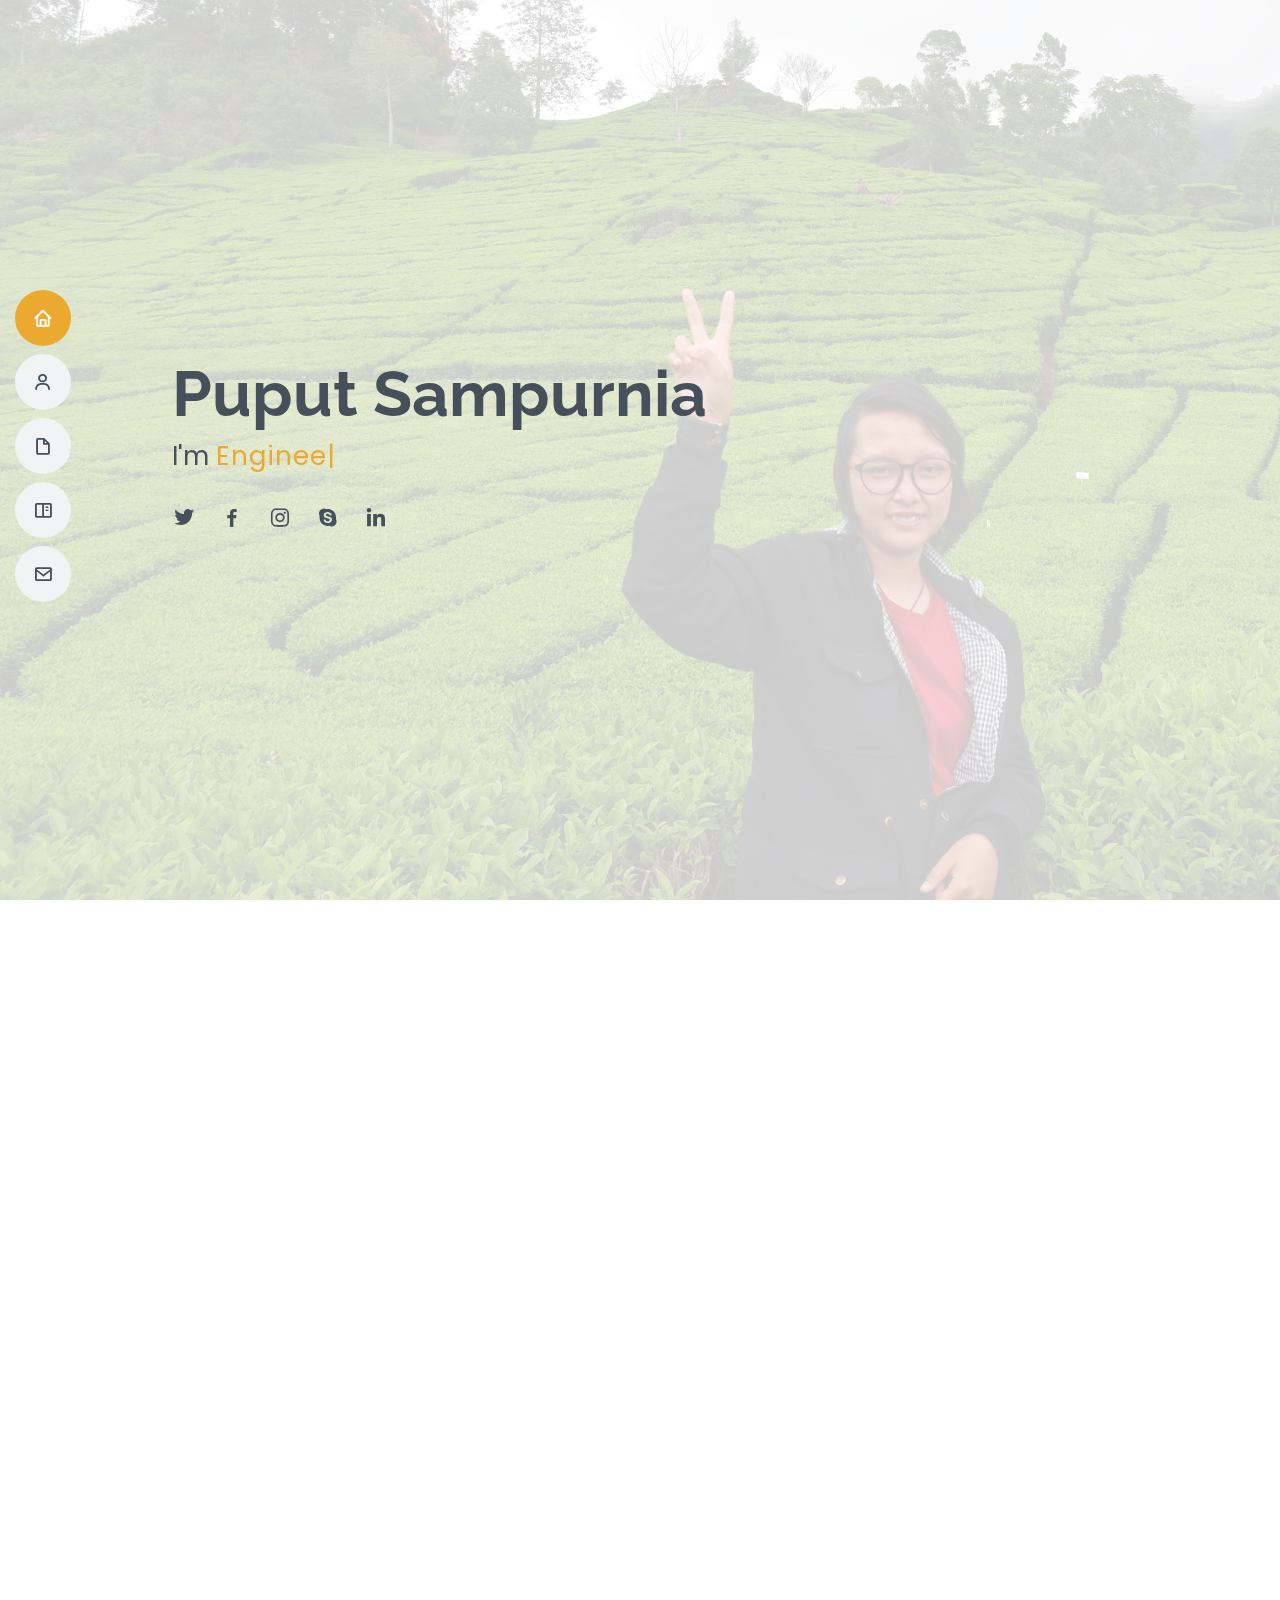
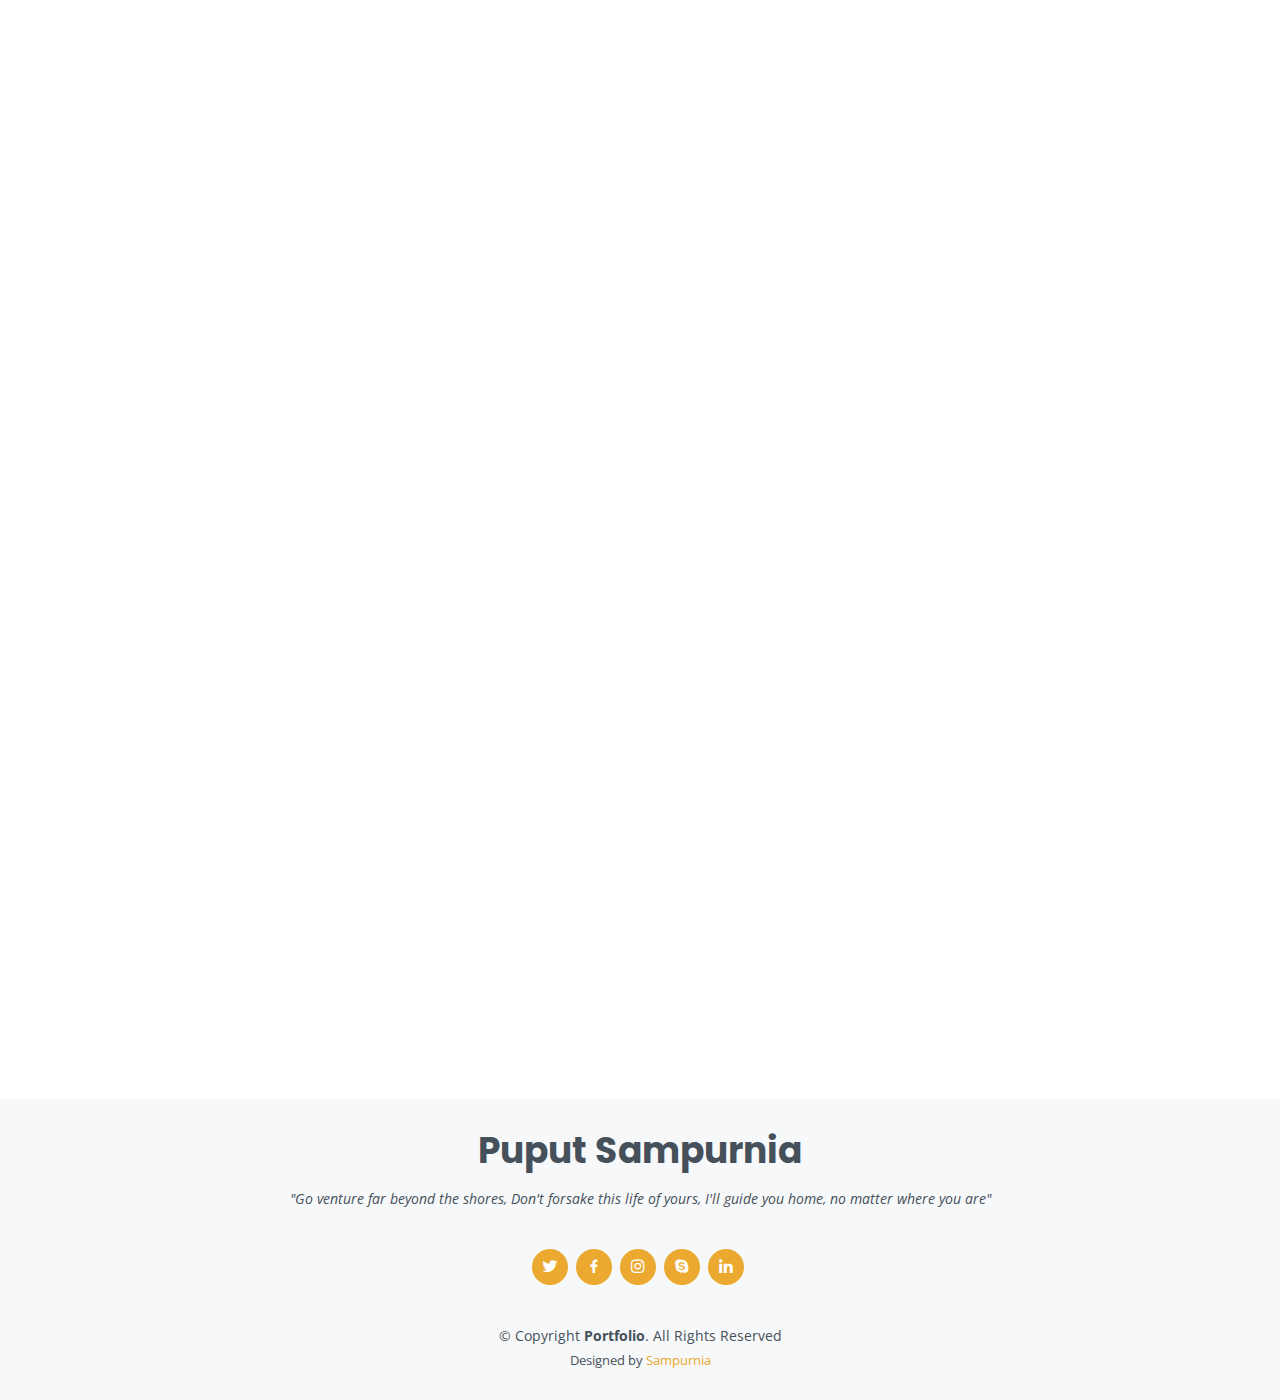
==== index.html @ 20fc3ebf "Update index.html" ====
<!DOCTYPE html>
<html lang="en">

<head>
  <meta charset="utf-8">
  <meta content="width=device-width, initial-scale=1.0" name="viewport">

  <title>MyResume Bootstrap Template - Index</title>
  <meta content="" name="description">
  <meta content="" name="keywords">

  <!-- Favicons -->
  <link href="assets/img/favicon.png" rel="icon">
  <link href="assets/img/apple-touch-icon.png" rel="apple-touch-icon">

  <!-- Google Fonts -->
  <link href="https://fonts.googleapis.com/css?family=Open+Sans:300,300i,400,400i,600,600i,700,700i|Raleway:300,300i,400,400i,500,500i,600,600i,700,700i|Poppins:300,300i,400,400i,500,500i,600,600i,700,700i" rel="stylesheet">

  <!-- Vendor CSS Files -->
  <link href="assets/vendor/aos/aos.css" rel="stylesheet">
  <link href="assets/vendor/bootstrap/css/bootstrap.min.css" rel="stylesheet">
  <link href="assets/vendor/bootstrap-icons/bootstrap-icons.css" rel="stylesheet">
  <link href="assets/vendor/boxicons/css/boxicons.min.css" rel="stylesheet">
  <link href="assets/vendor/glightbox/css/glightbox.min.css" rel="stylesheet">
  <link href="assets/vendor/swiper/swiper-bundle.min.css" rel="stylesheet">

  <!-- Template Main CSS File -->
  <link href="assets/css/style.css" rel="stylesheet">

  <!-- =======================================================
  * Template Name: MyResume - v4.3.0
  * Template URL: https://bootstrapmade.com/free-html-bootstrap-template-my-resume/
  * Author: BootstrapMade.com
  * License: https://bootstrapmade.com/license/
  ======================================================== -->
</head>

<body>

  <!-- ======= Mobile nav toggle button ======= -->
  <!-- <button type="button" class="mobile-nav-toggle d-xl-none"><i class="bi bi-list mobile-nav-toggle"></i></button> -->
  <i class="bi bi-list mobile-nav-toggle d-xl-none"></i>
  <!-- ======= Header ======= -->
  <header id="header" class="d-flex flex-column justify-content-center">

    <nav id="navbar" class="navbar nav-menu">
      <ul>
        <li><a href="#hero" class="nav-link scrollto active"><i class="bx bx-home"></i> <span>Home</span></a></li>
        <li><a href="#about" class="nav-link scrollto"><i class="bx bx-user"></i> <span>About</span></a></li>
        <li><a href="#resume" class="nav-link scrollto"><i class="bx bx-file-blank"></i> <span>Resume</span></a></li>
        <li><a href="#portfolio" class="nav-link scrollto"><i class="bx bx-book-content"></i> <span>Portfolio</span></a></li>
        <li><a href="#contact" class="nav-link scrollto"><i class="bx bx-envelope"></i> <span>Contact</span></a></li>
      </ul>
    </nav><!-- .nav-menu -->

  </header><!-- End Header -->

  <!-- ======= Hero Section ======= -->
  <section id="hero" class="d-flex flex-column justify-content-center">
    <div class="container" data-aos="zoom-in" data-aos-delay="100">
      <h1>Puput Sampurnia</h1>
      <p>I'm <span class="typed" data-typed-items="Engineer, Traveller, Freelancer"></span></p>
      <div class="social-links">
        <a href="#" class="twitter"><i class="bx bxl-twitter"></i></a>
        <a href="#" class="facebook"><i class="bx bxl-facebook"></i></a>
        <a href="#" class="instagram"><i class="bx bxl-instagram"></i></a>
        <a href="#" class="google-plus"><i class="bx bxl-skype"></i></a>
        <a href="#" class="linkedin"><i class="bx bxl-linkedin"></i></a>
      </div>
    </div>
  </section><!-- End Hero -->

  <main id="main">

    <!-- ======= About Section ======= -->
    <section id="about" class="about">
      <div class="container" data-aos="fade-up">

        <div class="section-title">
          <h2>About</h2>
          <p>This is my personal space where I'm trying to express my experience. </p>
        </div>

        <div class="row">
          <div class="col-lg-4">
            <img src="assets/img/profile-img.jpg" class="img-fluid" alt="">
          </div>
          <div class="col-lg-8 pt-4 pt-lg-0 content">
            <h3>Profile</h3>
            <p class="fst-italic">
              I have a curiosity about everything, that's why I have a passion for exploring new places.
              For me, traveling can help to find new things such as new experiences, new friends, and of course new inspiration.
            </p>
            <div class="row">
              <div class="col-lg-6">
                <ul>
                  <li><i class="bi bi-chevron-right"></i> <strong>Birthday:</strong> <span>12 April 1998</span></li>
                  <li><i class="bi bi-chevron-right"></i> <strong>Website:</strong> <span>www.sampurnia.github.io</span></li>
                  <li><i class="bi bi-chevron-right"></i> <strong>Phone:</strong> <span>(+62)823 3139 6810</span></li>
                  <li><i class="bi bi-chevron-right"></i> <strong>City:</strong> <span>Kediri, East Java</span></li>
                </ul>
              </div>
              <div class="col-lg-6">
                <ul>
                  <li><i class="bi bi-chevron-right"></i> <strong>Age:</strong> <span>23</span></li>
                  <li><i class="bi bi-chevron-right"></i> <strong>Degree:</strong> <span>Bachelor</span></li>
                  <li><i class="bi bi-chevron-right"></i> <strong>PhEmailone:</strong> <span>sampurnia@gmail.com</span></li>
                  <li><i class="bi bi-chevron-right"></i> <strong>Freelance:</strong> <span>Available</span></li>
                </ul>
              </div>
            </div>
            <p>
              Once man said "One day you'll leave this world behind, so live a life you will remember".
            </p>
          </div>
        </div>

      </div>
    </section><!-- End About Section -->

    <!-- ======= Facts Section ======= -->
    <section id="facts" class="facts">
      <div class="container" data-aos="fade-up">

        <div class="section-title">
          <h2>Experience</h2>
          <p>This is my experience when i was studying in campus and also working on several projects.</p>
        </div>

        <div class="row">

          <div class="col-lg-3 col-md-6">
            <div class="count-box">
              <i class="bi bi-emoji-smile"></i>
              <span data-purecounter-start="0" data-purecounter-end="3" data-purecounter-duration="1" class="purecounter"></span>
              <p>Volunteer Experience</p>
            </div>
          </div>

          <div class="col-lg-3 col-md-6 mt-5 mt-md-0">
            <div class="count-box">
              <i class="bi bi-journal-richtext"></i>
              <span data-purecounter-start="0" data-purecounter-end="15" data-purecounter-duration="1" class="purecounter"></span>
              <p>Projects</p>
            </div>
          </div>

          <div class="col-lg-3 col-md-6 mt-5 mt-lg-0">
            <div class="count-box">
              <i class="bi bi-headset"></i>
              <span data-purecounter-start="0" data-purecounter-end="12" data-purecounter-duration="1" class="purecounter"></span>
              <p>Committee</p>
            </div>
          </div>

          <div class="col-lg-3 col-md-6 mt-5 mt-lg-0">
            <div class="count-box">
              <i class="bi bi-award"></i>
              <span data-purecounter-start="0" data-purecounter-end="5" data-purecounter-duration="1" class="purecounter"></span>
              <p>Licenses & Certifications</p>
            </div>
          </div>

        </div>

      </div>
    </section><!-- End Facts Section -->

    <!-- ======= Skills Section ======= -->
    <section id="skills" class="skills section-bg">
      <div class="container" data-aos="fade-up">

        <div class="section-title">
          <h2>Skills</h2>
          <p>From my experience in education campus and many project already done to do, I can write my skill and expertise like in below.</p>
        </div>

        <div class="row skills-content">

          <div class="col-lg-6">

            <div class="progress">
              <span class="skill">ELECTRICAL WIRING <i class="val">70%</i></span>
              <div class="progress-bar-wrap">
                <div class="progress-bar" role="progressbar" aria-valuenow="70" aria-valuemin="0" aria-valuemax="100"></div>
              </div>
            </div>

            <div class="progress">
              <span class="skill">C++ PROGRAMMING <i class="val">60%</i></span>
              <div class="progress-bar-wrap">
                <div class="progress-bar" role="progressbar" aria-valuenow="60" aria-valuemin="0" aria-valuemax="100"></div>
              </div>
            </div>

            <div class="progress">
              <span class="skill">COMMISSIONING<i class="val">75%</i></span>
              <div class="progress-bar-wrap">
                <div class="progress-bar" role="progressbar" aria-valuenow="75" aria-valuemin="0" aria-valuemax="100"></div>
              </div>
            </div>
            
            <div class="progress">
              <span class="skill">EMBEDDED SYSTEM<i class="val">60%</i></span>
              <div class="progress-bar-wrap">
                <div class="progress-bar" role="progressbar" aria-valuenow="60" aria-valuemin="0" aria-valuemax="100"></div>
              </div>
            </div>

          </div>

          <div class="col-lg-6">

            <div class="progress">
              <span class="skill">MS. OFFICE <i class="val">80%</i></span>
              <div class="progress-bar-wrap">
                <div class="progress-bar" role="progressbar" aria-valuenow="80" aria-valuemin="0" aria-valuemax="100"></div>
              </div>
            </div>

            <div class="progress">
              <span class="skill">CorelDRAW/Adobe XD<i class="val">70%</i></span>
              <div class="progress-bar-wrap">
                <div class="progress-bar" role="progressbar" aria-valuenow="70" aria-valuemin="0" aria-valuemax="100"></div>
              </div>
            </div>

            <div class="progress">
              <span class="skill">LIGHTROOM/PREMIERE PRO<i class="val">55%</i></span>
              <div class="progress-bar-wrap">
                <div class="progress-bar" role="progressbar" aria-valuenow="55" aria-valuemin="0" aria-valuemax="100"></div>
              </div>
            </div>

          </div>

        </div>

      </div>
    </section><!-- End Skills Section -->

    <!-- ======= Resume Section ======= -->
    <section id="resume" class="resume">
      <div class="container" data-aos="fade-up">

        <div class="section-title">
          <h2>Resume</h2>
          <p>I try to live alive that i'll remmember for everyday.</p>
        </div>

        <div class="row">
          <div class="col-lg-6">
            <h3 class="resume-title">Sumary</h3>
            <div class="resume-item pb-0">
              <h4>Puput Sampurnia</h4>
              <p><em>Innovative and deadline-driven with 3+ years of experience on Electrical Engineering.</em></p>
              <ul>
                <li>Sekeloa, Coblong, Bandung, West Java</li>
                <li>(+62)823 3139 6810</li>
                <li>sampurnia@gmail.com</li>
              </ul>
            </div>

            <h3 class="resume-title">Education</h3>
            <div class="resume-item">
              <h4>Bachelor of Applied Automation Electrical Engineering</h4>
              <h5>2017 - 2021</h5>
              <p><em>Institut Teknologi Sepuluh Nopember, Surabaya</em></p>
              <p>Sepuluh Nopember Institute of Technology (ITS) is a leading university in the field of science and technology in Indonesia</p>
              <p>GPA : 3.49</p>
            </div>
          </div>
          <div class="col-lg-6">
            <h3 class="resume-title">Experience</h3>
            <div class="resume-item">
              <h4>Research Engineer(Internship)</h4>
              <h5>July, 2020 - Present</h5>
              <p><em>Coblong, Bandung, West Java </em></p>
              <ul>
                <li>Assembly Part & Quality Control in Electrical Production Line of Ventilator PM-01</li>
                <li>Research & Developer Test Bench of Contrarotating Vertical Axis Wind Turbiness</li>
                <li>Reviewer of Developing Sterilisator PM-01</li>
                <li>Reviewer of Developing Gas Flow Analyzer</li>
                <li>Electrical Wiring in Developing Biomass Power Plant (PLTBm)</li>
              </ul>
            </div>
            <div class="resume-item">
              <h4>Research Engineer(Internship)</h4>
              <h5>March, 2020 - July, 2020</h5>
              <p><em>Jatinangor, Sumedang, West Java</em></p>
              <p>Android Developer : Full Stack Engineer using Android Studio as Tools & Firebase as DBMS</p>
            </div>
            <div class="resume-item">
              <h4>Commissioning Engineer</h4>
              <h5>Oct, 2019 - Feb, 2020</h5>
              <p><em>Jayapura, Papua, Indonesia</em></p>
              <p>Test I've been done in this Project is describe in below</p>
              <ul>
                <li>Trafo : CT Bushing, Function Test, Primary Injection, Relay and Stability</li>
                <li>MV Panel : Busbar, Busduct, Cable Power, Circuit Breaker, Digital Meter, Earthing Switch, Zero Current Tranformers</li>
                <li>LV Panel : Busbar, Busduct, Circuit Breaker, CT</li>
                <li>Unit Auxiliary Tranformers : CT UAT, Individual Test</li>
                <li>Neutral Grounding Transformer : High Voltage Test, Cable Capasitor, CT, VT</li>
                <li>Document Control: Preparing documents such as Certificates FAT (Factory Assesment Test),
                  attachments to test results, attachments to Visual Inspection,
                  Single Line Diagram, Drawing etc.</li>
              </ul>
            </div>
            <div class="resume-item">
              <h4>Commissioning Engineer</h4>
              <h5>July, 2019 - Oct, 2019</h5>
              <p><em>Bau Bau, Sulawesi Tenggara, Indonesia</em></p>
              <ul>
                <li>Meger(Mega Ohm Meter) Test : Motor in Water Pond, Motor in Fire Fighting System</li>
                <li>Visual Inspection : Engine Hall, Workshop and Warehouse, Administration Building, Compressor, Waste Water Treatment Plant</li>
                <li>Document Control: Preparing documents such as Certificates FAT (Factory Assesment Test),
                  attachments to test results, attachments to Visual Inspection,
                  Single Line Diagram, Drawing etc.</li>
              </ul>
            </div>
          </div>
        </div>

      </div>
    </section><!-- End Resume Section -->

    <!-- ======= Portfolio Section ======= -->
    <section id="portfolio" class="portfolio section-bg">
      <div class="container" data-aos="fade-up">

        <div class="section-title">
          <h2>Portfolio</h2>
          <p>In this section I'll try to desribe my project & my experience in beautiful picture.</p>
        </div>

        <div class="row">
          <div class="col-lg-12 d-flex justify-content-center" data-aos="fade-up" data-aos-delay="100">
            <ul id="portfolio-flters">
              <li data-filter="*" class="filter-active">All</li>
              <li data-filter=".filter-app">App</li>
              <li data-filter=".filter-card">Product</li>
              <li data-filter=".filter-web">Test</li>
            </ul>
          </div>
        </div>

        <div class="row portfolio-container" data-aos="fade-up" data-aos-delay="200">

          <div class="col-lg-4 col-md-6 portfolio-item filter-app">
            <div class="portfolio-wrap">
              <img src="assets/img/portfolio/bms0.png" class="img-fluid" alt="">
              <div class="portfolio-info">
                <h4>Ganilla Apps</h4>
                <p>App</p>
                <div class="portfolio-links">
                  <a href="assets/img/portfolio/bms0.png" data-gallery="portfolioGallery" class="portfolio-lightbox" title="App 1"><i class="bx bx-plus"></i></a>
                  <a href="portfoliobms-details.html" class="portfolio-details-lightbox" data-glightbox="type: external" title="Portfolio Details"><i class="bx bx-link"></i></a>
                </div>
              </div>
            </div>
          </div>

          <div class="col-lg-4 col-md-6 portfolio-item filter-web">
            <div class="portfolio-wrap">
              <img src="assets/img/portfolio/test/mv/mv0.jpg" class="img-fluid" alt="">
              <div class="portfolio-info">
                <h4>Medium Panel</h4>
                <p>Test</p>
                <div class="portfolio-links">
                  <a href="assets/img/portfolio/test/mv/mv0.jpg" data-gallery="portfolioGallery" class="portfolio-lightbox" title="Web 3"><i class="bx bx-plus"></i></a>
                  <a href="portfoliomv-details.html" class="portfolio-details-lightbox" data-glightbox="type: external" title="Portfolio Details"><i class="bx bx-link"></i></a>
                </div>
              </div>
            </div>
          </div>
          
          <div class="col-lg-4 col-md-6 portfolio-item filter-web">
            <div class="portfolio-wrap">
              <img src="assets/img/portfolio/test/trafo/trafo0.jpg" class="img-fluid" alt="">
              <div class="portfolio-info">
                <h4>Trafo 150kV/h4>
                <p>Test</p>
                <div class="portfolio-links">
                  <a href="assets/img/portfolio/test/trafo/trafo0.jpg" data-gallery="portfolioGallery" class="portfolio-lightbox" title="Web 3"><i class="bx bx-plus"></i></a>
                  <a href="portfoliotrafo-details.html" class="portfolio-details-lightbox" data-glightbox="type: external" title="Portfolio Details"><i class="bx bx-link"></i></a>
                </div>
              </div>
            </div>
          </div>

          <div class="col-lg-4 col-md-6 portfolio-item filter-app">
            <div class="portfolio-wrap">
              <img src="assets/img/portfolio/sff3.png" class="img-fluid" alt="">
              <div class="portfolio-info">
                <h4>Smart Feeder Fish</h4>
                <p>App</p>
                <div class="portfolio-links">
                  <a href="assets/img/portfolio/sff3.png" data-gallery="portfolioGallery" class="portfolio-lightbox" title="App 2"><i class="bx bx-plus"></i></a>
                  <a href="portfoliosff-details.html" class="portfolio-details-lightbox" data-glightbox="type: external" title="Portfolio Details"><i class="bx bx-link"></i></a>
                </div>
              </div>
            </div>
          </div>

          <div class="col-lg-4 col-md-6 portfolio-item filter-card">
            <div class="portfolio-wrap">
              <img src="assets/img/portfolio/ventilator0.PNG" class="img-fluid" alt="">
              <div class="portfolio-info">
                <h4>Ventilator</h4>
                <p>Product</p>
                <div class="portfolio-links">
                  <a href="assets/img/portfolio/ventilator0.PNG" data-gallery="portfolioGallery" class="portfolio-lightbox" title="Card 2"><i class="bx bx-plus"></i></a>
                  <a href="portfolio1-details.html" class="portfolio-details-lightbox" data-glightbox="type: external" title="Portfolio Details"><i class="bx bx-link"></i></a>
                </div>
              </div>
            </div>
          </div>

          <div class="col-lg-4 col-md-6 portfolio-item filter-web">
            <div class="portfolio-wrap">
              <img src="assets/img/portfolio/test/lv/lv0.jpg" class="img-fluid" alt="">
              <div class="portfolio-info">
                <h4>Low Voltage Panel Test</h4>
                <p>Test</p>
                <div class="portfolio-links">
                  <a href="assets/img/portfolio/test/lv/lv0.jpg" data-gallery="portfolioGallery" class="portfolio-lightbox" title="Web 2"><i class="bx bx-plus"></i></a>
                  <a href="portfoliolv-details.html" class="portfolio-details-lightbox" data-glightbox="type: external" title="Portfolio Details"><i class="bx bx-link"></i></a>
                </div>
              </div>
            </div>
          </div>

          <div class="col-lg-4 col-md-6 portfolio-item filter-web">
            <div class="portfolio-wrap">
              <img src="assets/img/portfolio/test/ngt/ngt0.jpg" class="img-fluid" alt="">
              <div class="portfolio-info">
                <h4>Netral Grounding Transformer Test</h4>
                <p>Test</p>
                <div class="portfolio-links">
                  <a href="assets/img/portfolio/test/ngt/ngt0.jpg" data-gallery="portfolioGallery" class="portfolio-lightbox" title="Web 2"><i class="bx bx-plus"></i></a>
                  <a href="portfoliongt-details.html" class="portfolio-details-lightbox" data-glightbox="type: external" title="Portfolio Details"><i class="bx bx-link"></i></a>
                </div>
              </div>
            </div>
          </div>

          <div class="col-lg-4 col-md-6 portfolio-item filter-app">
            <div class="portfolio-wrap">
              <img src="assets/img/portfolio/vawtdn0.png" class="img-fluid" alt="">
              <div class="portfolio-info">
                <h4>Wireless SD Card CR-VAWT</h4>
                <p>App</p>
                <div class="portfolio-links">
                  <a href="assets/img/portfolio/vawtdn0.png" data-gallery="portfolioGallery" class="portfolio-lightbox" title="App 3"><i class="bx bx-plus"></i></a>
                  <a href="portfoliovawtdn-details.html" class="portfolio-details-lightbox" data-glightbox="type: external" title="Portfolio Details"><i class="bx bx-link"></i></a>
                </div>
              </div>
            </div>
          </div>

          <div class="col-lg-4 col-md-6 portfolio-item filter-card">
            <div class="portfolio-wrap">
              <img src="assets/img/portfolio/boxcontrol0.png" class="img-fluid" alt="">
              <div class="portfolio-info">
                <h4>3D Design Test Bench CR-VAWT</h4>
                <p>Product</p>
                <div class="portfolio-links">
                  <a href="assets/img/portfolio/boxcontrol0.png" data-gallery="portfolioGallery" class="portfolio-lightbox" title="Card 1"><i class="bx bx-plus"></i></a>
                  <a href="portfoliovawtdesign-details.html" class="portfolio-details-lightbox" data-glightbox="type: external" title="Portfolio Details"><i class="bx bx-link"></i></a>
                </div>
              </div>
            </div>
          </div>

          <div class="col-lg-4 col-md-6 portfolio-item filter-card">
            <div class="portfolio-wrap">
              <img src="assets/img/portfolio/VAWT0.jpg" class="img-fluid" alt="">
              <div class="portfolio-info">
                <h4>Test Bench CR-VAWT</h4>
                <p>Product</p>
                <div class="portfolio-links">
                  <a href="assets/img/portfolio/portfolio-8.jpg" data-gallery="portfolioGallery" class="portfolio-lightbox" title="Card 3"><i class="bx bx-plus"></i></a>
                  <a href="portfoliovawt-details.html" class="portfolio-details-lightbox" data-glightbox="type: external" title="Portfolio Details"><i class="bx bx-link"></i></a>
                </div>
              </div>
            </div>
          </div>


        </div>

      </div>
    </section><!-- End Portfolio Section -->

    <!-- ======= Contact Section ======= -->
    <section id="contact" class="contact">
      <div class="container" data-aos="fade-up">

        <div class="section-title">
          <h2>Contact</h2>
        </div>

        <div class="row mt-1">

          <div class="col-lg-4">
            <div class="info">
              <div class="address">
                <i class="bi bi-geo-alt"></i>
                <h4>Location:</h4>
                <p>Raflesia Street No.15 , Centong, Langenharjo, Plemahan District, Kediri Regency, East Java(64155)</p>
              </div>

              <div class="email">
                <i class="bi bi-envelope"></i>
                <h4>Email:</h4>
                <p>sampurnia@gmail.com</p>
              </div>

              <div class="phone">
                <i class="bi bi-phone"></i>
                <h4>Call:</h4>
                <p>(+62)823 3139 6810</p>
              </div>

            </div>

          </div>

          <div class="col-lg-8 mt-5 mt-lg-0">

            <form action="forms/contact.php" method="post" role="form" class="php-email-form">
              <div class="row">
                <div class="col-md-6 form-group">
                  <input type="text" name="name" class="form-control" id="name" placeholder="Your Name" required>
                </div>
                <div class="col-md-6 form-group mt-3 mt-md-0">
                  <input type="email" class="form-control" name="email" id="email" placeholder="Your Email" required>
                </div>
              </div>
              <div class="form-group mt-3">
                <input type="text" class="form-control" name="subject" id="subject" placeholder="Subject" required>
              </div>
              <div class="form-group mt-3">
                <textarea class="form-control" name="message" rows="5" placeholder="Message" required></textarea>
              </div>
              <div class="my-3">
                <div class="loading">Loading</div>
                <div class="error-message"></div>
                <div class="sent-message">Your message has been sent. Thank you!</div>
              </div>
              <div class="text-center"><button type="submit">Send Message</button></div>
            </form>

          </div>

        </div>

      </div>
    </section><!-- End Contact Section -->

  </main><!-- End #main -->

  <!-- ======= Footer ======= -->
  <footer id="footer">
    <div class="container">
      <h3>Puput Sampurnia</h3>
      <p>"Go venture far beyond the shores, Don't forsake this life of yours, I'll guide you home, no matter where you are"</p>
      <div class="social-links">
        <a href="#" class="twitter"><i class="bx bxl-twitter"></i></a>
        <a href="#" class="facebook"><i class="bx bxl-facebook"></i></a>
        <a href="#" class="instagram"><i class="bx bxl-instagram"></i></a>
        <a href="#" class="google-plus"><i class="bx bxl-skype"></i></a>
        <a href="#" class="linkedin"><i class="bx bxl-linkedin"></i></a>
      </div>
      <div class="copyright">
        &copy; Copyright <strong><span>Portfolio</span></strong>. All Rights Reserved
      </div>
      <div class="credits">
        <!-- All the links in the footer should remain intact. -->
        <!-- You can delete the links only if you purchased the pro version. -->
        <!-- Licensing information: [license-url] -->
        <!-- Purchase the pro version with working PHP/AJAX contact form: https://bootstrapmade.com/free-html-bootstrap-template-my-resume/ -->
        Designed by <a href="https://instagram.com/sampurnia">Sampurnia</a>
      </div>
    </div>
  </footer><!-- End Footer -->

  <div id="preloader"></div>
  <a href="#" class="back-to-top d-flex align-items-center justify-content-center"><i class="bi bi-arrow-up-short"></i></a>

  <!-- Vendor JS Files -->
  <script src="assets/vendor/aos/aos.js"></script>
  <script src="assets/vendor/bootstrap/js/bootstrap.bundle.min.js"></script>
  <script src="assets/vendor/glightbox/js/glightbox.min.js"></script>
  <script src="assets/vendor/isotope-layout/isotope.pkgd.min.js"></script>
  <script src="assets/vendor/php-email-form/validate.js"></script>
  <script src="assets/vendor/purecounter/purecounter.js"></script>
  <script src="assets/vendor/swiper/swiper-bundle.min.js"></script>
  <script src="assets/vendor/typed.js/typed.min.js"></script>
  <script src="assets/vendor/waypoints/noframework.waypoints.js"></script>

  <!-- Template Main JS File -->
  <script src="assets/js/main.js"></script>

</body>

</html>
---- assets/css/style.css ----
/**
* Template Name: MyResume - v4.3.0
* Template URL: https://bootstrapmade.com/free-html-bootstrap-template-my-resume/
* Author: BootstrapMade.com
* License: https://bootstrapmade.com/license/
*/

/*--------------------------------------------------------------
# General
--------------------------------------------------------------*/
body {
  font-family: "Open Sans", sans-serif;
  color: #272829;
}

a {
  color: #eba930;
  text-decoration: none;
}

a:hover {
  color: #067ded;
  text-decoration: none;
}

h1, h2, h3, h4, h5, h6 {
  font-family: "Raleway", sans-serif;
}

/*--------------------------------------------------------------
# Back to top button
--------------------------------------------------------------*/
.back-to-top {
  position: fixed;
  visibility: hidden;
  opacity: 0;
  right: 15px;
  bottom: 15px;
  z-index: 996;
  background: #eba930;
  width: 40px;
  height: 40px;
  border-radius: 50px;
  transition: all 0.4s;
}

.back-to-top i {
  font-size: 28px;
  color: #fff;
  line-height: 0;
}

.back-to-top:hover {
  background: #eba930;
  color: #fff;
}

.back-to-top.active {
  visibility: visible;
  opacity: 1;
}

/*--------------------------------------------------------------
# Preloader
--------------------------------------------------------------*/
#preloader {
  position: fixed;
  top: 0;
  left: 0;
  right: 0;
  bottom: 0;
  z-index: 9999;
  overflow: hidden;
  background: #fff;
}

#preloader:before {
  content: "";
  position: fixed;
  top: calc(50% - 30px);
  left: calc(50% - 30px);
  border: 6px solid #eba930;
  border-top-color: #fff;
  border-bottom-color: #fff;
  border-radius: 50%;
  width: 60px;
  height: 60px;
  -webkit-animation: animate-preloader 1s linear infinite;
  animation: animate-preloader 1s linear infinite;
}

@-webkit-keyframes animate-preloader {
  0% {
    transform: rotate(0deg);
  }
  100% {
    transform: rotate(360deg);
  }
}

@keyframes animate-preloader {
  0% {
    transform: rotate(0deg);
  }
  100% {
    transform: rotate(360deg);
  }
}

/*--------------------------------------------------------------
# Disable aos animation delay on mobile devices
--------------------------------------------------------------*/
@media screen and (max-width: 768px) {
  [data-aos-delay] {
    transition-delay: 0 !important;
  }
}

/*--------------------------------------------------------------
# Header
--------------------------------------------------------------*/
#header {
  position: fixed;
  top: 0;
  left: 0;
  bottom: 0;
  z-index: 9997;
  transition: all 0.5s;
  padding: 15px;
  overflow-y: auto;
}

@media (max-width: 992px) {
  #header {
    width: 300px;
    background: #fff;
    border-right: 1px solid #e6e9ec;
    left: -300px;
  }
}

@media (min-width: 992px) {
  #main {
    margin-left: 100px;
  }
}

/*--------------------------------------------------------------
# Navigation Menu
--------------------------------------------------------------*/
/**
* Desktop Navigation 
*/
.nav-menu {
  padding: 0;
  display: block;
}

.nav-menu * {
  margin: 0;
  padding: 0;
  list-style: none;
}

.nav-menu > ul > li {
  position: relative;
  white-space: nowrap;
}

.nav-menu a, .nav-menu a:focus {
  display: flex;
  align-items: center;
  color: #45505b;
  padding: 10px 18px;
  margin-bottom: 8px;
  transition: 0.3s;
  font-size: 15px;
  border-radius: 50px;
  background: #f2f3f5;
  height: 56px;
  width: 100%;
  overflow: hidden;
  transition: 0.3s;
}

.nav-menu a i, .nav-menu a:focus i {
  font-size: 20px;
}

.nav-menu a span, .nav-menu a:focus span {
  padding: 0 5px 0 7px;
  color: #45505b;
}

@media (min-width: 992px) {
  .nav-menu a, .nav-menu a:focus {
    width: 56px;
  }
  .nav-menu a span, .nav-menu a:focus span {
    display: none;
    color: #fff;
  }
}

.nav-menu a:hover, .nav-menu .active, .nav-menu .active:focus, .nav-menu li:hover > a {
  color: #fff;
  background: #eba930;
}

.nav-menu a:hover span, .nav-menu .active span, .nav-menu .active:focus span, .nav-menu li:hover > a span {
  color: #fff;
}

.nav-menu a:hover, .nav-menu li:hover > a {
  width: 100%;
  color: #fff;
}

.nav-menu a:hover span, .nav-menu li:hover > a span {
  display: block;
}

/**
* Mobile Navigation 
*/
.mobile-nav-toggle {
  position: fixed;
  right: 10px;
  top: 10px;
  z-index: 9998;
  border: 0;
  background: none;
  font-size: 28px;
  transition: all 0.4s;
  outline: none !important;
  line-height: 0;
  cursor: pointer;
  border-radius: 50px;
  padding: 5px;
}

.mobile-nav-toggle i {
  color: #45505b;
}

.mobile-nav-active {
  overflow: hidden;
}

.mobile-nav-active #header {
  left: 0;
}

.mobile-nav-active .mobile-nav-toggle {
  color: #fff;
  background-color: #eba930;
}

/*--------------------------------------------------------------
# Hero Section
--------------------------------------------------------------*/
#hero {
  width: 100%;
  height: 100vh;
  background: url("../img/hero-bg.jpg") top right no-repeat;
  background-size: cover;
  position: relative;
}

@media (min-width: 992px) {
  #hero {
    padding-left: 160px;
  }
}

#hero:before {
  content: "";
  background: rgba(255, 255, 255, 0.8);
  position: absolute;
  bottom: 0;
  top: 0;
  left: 0;
  right: 0;
}

#hero h1 {
  margin: 0;
  font-size: 64px;
  font-weight: 700;
  line-height: 56px;
  color: #45505b;
}

#hero p {
  color: #45505b;
  margin: 15px 0 0 0;
  font-size: 26px;
  font-family: "Poppins", sans-serif;
}

#hero p span {
  color: #eba930;
  letter-spacing: 1px;
}

#hero .social-links {
  margin-top: 30px;
}

#hero .social-links a {
  font-size: 24px;
  display: inline-block;
  color: #45505b;
  line-height: 1;
  margin-right: 20px;
  transition: 0.3s;
}

#hero .social-links a:hover {
  color: #eba930;
}

@media (max-width: 992px) {
  #hero {
    text-align: center;
  }
  #hero h1 {
    font-size: 32px;
    line-height: 36px;
  }
  #hero p {
    margin-top: 10px;
    font-size: 20px;
    line-height: 24px;
  }
}

/*--------------------------------------------------------------
# Sections General
--------------------------------------------------------------*/
section {
  padding: 60px 0;
  overflow: hidden;
}

.section-title {
  text-align: center;
  padding-bottom: 30px;
}

.section-title h2 {
  font-size: 32px;
  font-weight: bold;
  text-transform: uppercase;
  margin-bottom: 20px;
  padding-bottom: 20px;
  position: relative;
  color: #45505b;
}

.section-title h2::before {
  content: '';
  position: absolute;
  display: block;
  width: 120px;
  height: 1px;
  background: #ddd;
  bottom: 1px;
  left: calc(50% - 60px);
}

.section-title h2::after {
  content: '';
  position: absolute;
  display: block;
  width: 40px;
  height: 3px;
  background: #eba930;
  bottom: 0;
  left: calc(50% - 20px);
}

.section-title p {
  margin-bottom: 0;
}

/*--------------------------------------------------------------
# About
--------------------------------------------------------------*/
.about .content h3 {
  font-weight: 700;
  font-size: 26px;
  color: #728394;
}

.about .content ul {
  list-style: none;
  padding: 0;
}

.about .content ul li {
  margin-bottom: 20px;
  display: flex;
  align-items: center;
}

.about .content ul strong {
  margin-right: 10px;
}

.about .content ul i {
  font-size: 16px;
  margin-right: 5px;
  color: #eba930;
  line-height: 0;
}

.about .content p:last-child {
  margin-bottom: 0;
}

/*--------------------------------------------------------------
# Facts
--------------------------------------------------------------*/
.facts .count-box {
  padding: 30px 30px 25px 30px;
  margin-top: 30px;
  width: 100%;
  position: relative;
  text-align: center;
  background: #fff;
}

.facts .count-box i {
  position: absolute;
  top: -25px;
  left: 50%;
  transform: translateX(-50%);
  font-size: 24px;
  background: #eba930;
  color: #fff;
  border-radius: 50px;
  display: inline-flex;
  align-items: center;
  justify-content: center;
  width: 48px;
  height: 48px;
}

.facts .count-box span {
  font-size: 36px;
  display: block;
  font-weight: 600;
  color: #011426;
}

.facts .count-box p {
  padding: 0;
  margin: 0;
  font-family: "Raleway", sans-serif;
  font-size: 14px;
}

/*--------------------------------------------------------------
# Akills
--------------------------------------------------------------*/
.skills .progress {
  height: 60px;
  display: block;
  background: none;
  border-radius: 0;
}

.skills .progress .skill {
  padding: 10px 0;
  margin: 0;
  text-transform: uppercase;
  display: block;
  font-weight: 600;
  font-family: "Poppins", sans-serif;
  color: #45505b;
}

.skills .progress .skill .val {
  float: right;
  font-style: normal;
}

.skills .progress-bar-wrap {
  background: #f2f3f5;
}

.skills .progress-bar {
  width: 1px;
  height: 10px;
  transition: .9s;
  background-color: #eba930;
}

/*--------------------------------------------------------------
# Resume
--------------------------------------------------------------*/
.resume .resume-title {
  font-size: 26px;
  font-weight: 700;
  margin-top: 20px;
  margin-bottom: 20px;
  color: #45505b;
}

.resume .resume-item {
  padding: 0 0 20px 20px;
  margin-top: -2px;
  border-left: 2px solid #eba930;
  position: relative;
}

.resume .resume-item h4 {
  line-height: 18px;
  font-size: 18px;
  font-weight: 600;
  text-transform: uppercase;
  font-family: "Poppins", sans-serif;
  color: #eba930;
  margin-bottom: 10px;
}

.resume .resume-item h5 {
  font-size: 16px;
  background: #f7f8f9;
  padding: 5px 15px;
  display: inline-block;
  font-weight: 600;
  margin-bottom: 10px;
}

.resume .resume-item ul {
  padding-left: 20px;
}

.resume .resume-item ul li {
  padding-bottom: 10px;
}

.resume .resume-item:last-child {
  padding-bottom: 0;
}

.resume .resume-item::before {
  content: "";
  position: absolute;
  width: 16px;
  height: 16px;
  border-radius: 50px;
  left: -9px;
  top: 0;
  background: #fff;
  border: 2px solid #eba930;
}

/*--------------------------------------------------------------
# Portfolio
--------------------------------------------------------------*/
.portfolio .portfolio-item {
  margin-bottom: 30px;
}

.portfolio #portfolio-flters {
  padding: 0;
  margin: 0 auto 25px auto;
  list-style: none;
  text-align: center;
  background: #fff;
  border-radius: 50px;
  padding: 2px 15px;
}

.portfolio #portfolio-flters li {
  cursor: pointer;
  display: inline-block;
  padding: 10px 15px;
  font-size: 14px;
  font-weight: 600;
  line-height: 1;
  text-transform: uppercase;
  color: #272829;
  margin-bottom: 5px;
  transition: all 0.3s ease-in-out;
}

.portfolio #portfolio-flters li:hover, .portfolio #portfolio-flters li.filter-active {
  color: #eba930;
}

.portfolio #portfolio-flters li:last-child {
  margin-right: 0;
}

.portfolio .portfolio-wrap {
  transition: 0.3s;
  position: relative;
  overflow: hidden;
  z-index: 1;
  background: rgba(69, 80, 91, 0.8);
}

.portfolio .portfolio-wrap::before {
  content: "";
  background: rgba(255, 255, 255, 0.7);
  position: absolute;
  left: 30px;
  right: 30px;
  top: 30px;
  bottom: 30px;
  transition: all ease-in-out 0.3s;
  z-index: 2;
  opacity: 0;
}

.portfolio .portfolio-wrap .portfolio-info {
  opacity: 0;
  position: absolute;
  top: 0;
  left: 0;
  right: 0;
  bottom: 0;
  text-align: center;
  z-index: 3;
  transition: all ease-in-out 0.3s;
  display: flex;
  flex-direction: column;
  justify-content: center;
  align-items: center;
}

.portfolio .portfolio-wrap .portfolio-info::before {
  display: block;
  content: "";
  width: 48px;
  height: 48px;
  position: absolute;
  top: 35px;
  left: 35px;
  border-top: 3px solid #d7dce1;
  border-left: 3px solid #d7dce1;
  transition: all 0.5s ease 0s;
  z-index: 9994;
}

.portfolio .portfolio-wrap .portfolio-info::after {
  display: block;
  content: "";
  width: 48px;
  height: 48px;
  position: absolute;
  bottom: 35px;
  right: 35px;
  border-bottom: 3px solid #d7dce1;
  border-right: 3px solid #d7dce1;
  transition: all 0.5s ease 0s;
  z-index: 9994;
}

.portfolio .portfolio-wrap .portfolio-info h4 {
  font-size: 20px;
  color: #45505b;
  font-weight: 600;
}

.portfolio .portfolio-wrap .portfolio-info p {
  color: #45505b;
  font-size: 14px;
  text-transform: uppercase;
  padding: 0;
  margin: 0;
}

.portfolio .portfolio-wrap .portfolio-links {
  text-align: center;
  z-index: 4;
}

.portfolio .portfolio-wrap .portfolio-links a {
  color: #45505b;
  margin: 0 2px;
  font-size: 28px;
  display: inline-block;
  transition: 0.3s;
}

.portfolio .portfolio-wrap .portfolio-links a:hover {
  color: #148af9;
}

.portfolio .portfolio-wrap:hover::before {
  top: 0;
  left: 0;
  right: 0;
  bottom: 0;
  opacity: 1;
}

.portfolio .portfolio-wrap:hover .portfolio-info {
  opacity: 1;
}

.portfolio .portfolio-wrap:hover .portfolio-info::before {
  top: 15px;
  left: 15px;
}

.portfolio .portfolio-wrap:hover .portfolio-info::after {
  bottom: 15px;
  right: 15px;
}

/*--------------------------------------------------------------
# Portfolio Details
--------------------------------------------------------------*/
.portfolio-details {
  padding-top: 40px;
}

.portfolio-details .portfolio-details-slider img {
  width: 100%;
}

.portfolio-details .portfolio-details-slider .swiper-pagination {
  margin-top: 20px;
  position: relative;
}

.portfolio-details .portfolio-details-slider .swiper-pagination .swiper-pagination-bullet {
  width: 12px;
  height: 12px;
  background-color: #fff;
  opacity: 1;
  border: 1px solid #eba930;
}

.portfolio-details .portfolio-details-slider .swiper-pagination .swiper-pagination-bullet-active {
  background-color: #eba930;
}

.portfolio-details .portfolio-info {
  padding: 30px;
  box-shadow: 0px 0 30px rgba(69, 80, 91, 0.08);
}

.portfolio-details .portfolio-info h3 {
  font-size: 22px;
  font-weight: 700;
  margin-bottom: 20px;
  padding-bottom: 20px;
  border-bottom: 1px solid #eee;
}

.portfolio-details .portfolio-info ul {
  list-style: none;
  padding: 0;
  font-size: 15px;
}

.portfolio-details .portfolio-info ul li + li {
  margin-top: 10px;
}

.portfolio-details .portfolio-description {
  padding-top: 30px;
}

.portfolio-details .portfolio-description h2 {
  font-size: 26px;
  font-weight: 700;
  margin-bottom: 20px;
}

.portfolio-details .portfolio-description p {
  padding: 0;
}

/*--------------------------------------------------------------
# Services
--------------------------------------------------------------*/
.services .icon-box {
  text-align: center;
  padding: 70px 20px 80px 20px;
  transition: all ease-in-out 0.3s;
  background: #fff;
  box-shadow: 0px 5px 90px 0px rgba(110, 123, 131, 0.05);
}

.services .icon-box .icon {
  margin: 0 auto;
  width: 100px;
  height: 100px;
  display: flex;
  align-items: center;
  justify-content: center;
  transition: ease-in-out 0.3s;
  position: relative;
}

.services .icon-box .icon i {
  font-size: 36px;
  transition: 0.5s;
  position: relative;
}

.services .icon-box .icon svg {
  position: absolute;
  top: 0;
  left: 0;
}

.services .icon-box .icon svg path {
  transition: 0.5s;
  fill: #f5f5f5;
}

.services .icon-box h4 {
  font-weight: 600;
  margin: 10px 0 15px 0;
  font-size: 22px;
}

.services .icon-box h4 a {
  color: #45505b;
  transition: ease-in-out 0.3s;
}

.services .icon-box p {
  line-height: 24px;
  font-size: 14px;
  margin-bottom: 0;
}

.services .icon-box:hover {
  border-color: #fff;
  box-shadow: 0px 0 35px 0 rgba(0, 0, 0, 0.08);
}

.services .iconbox-blue i {
  color: #47aeff;
}

.services .iconbox-blue:hover .icon i {
  color: #fff;
}

.services .iconbox-blue:hover .icon path {
  fill: #47aeff;
}

.services .iconbox-orange i {
  color: #ffa76e;
}

.services .iconbox-orange:hover .icon i {
  color: #fff;
}

.services .iconbox-orange:hover .icon path {
  fill: #ffa76e;
}

.services .iconbox-pink i {
  color: #e80368;
}

.services .iconbox-pink:hover .icon i {
  color: #fff;
}

.services .iconbox-pink:hover .icon path {
  fill: #e80368;
}

.services .iconbox-yellow i {
  color: #ffbb2c;
}

.services .iconbox-yellow:hover .icon i {
  color: #fff;
}

.services .iconbox-yellow:hover .icon path {
  fill: #ffbb2c;
}

.services .iconbox-red i {
  color: #ff5828;
}

.services .iconbox-red:hover .icon i {
  color: #fff;
}

.services .iconbox-red:hover .icon path {
  fill: #ff5828;
}

.services .iconbox-teal i {
  color: #11dbcf;
}

.services .iconbox-teal:hover .icon i {
  color: #fff;
}

.services .iconbox-teal:hover .icon path {
  fill: #11dbcf;
}

/*--------------------------------------------------------------
# Testimonials
--------------------------------------------------------------*/
.testimonials .section-header {
  margin-bottom: 40px;
}

.testimonials .testimonial-item {
  text-align: center;
}

.testimonials .testimonial-item .testimonial-img {
  width: 120px;
  border-radius: 50%;
  border: 4px solid #fff;
  margin: 0 auto;
}

.testimonials .testimonial-item h3 {
  font-size: 20px;
  font-weight: bold;
  margin: 10px 0 5px 0;
  color: #111;
}

.testimonials .testimonial-item h4 {
  font-size: 14px;
  color: #999;
  margin: 0 0 15px 0;
}

.testimonials .testimonial-item .quote-icon-left, .testimonials .testimonial-item .quote-icon-right {
  color: #90c8fc;
  font-size: 26px;
}

.testimonials .testimonial-item .quote-icon-left {
  display: inline-block;
  left: -5px;
  position: relative;
}

.testimonials .testimonial-item .quote-icon-right {
  display: inline-block;
  right: -5px;
  position: relative;
  top: 10px;
}

.testimonials .testimonial-item p {
  font-style: italic;
  margin: 0 auto 15px auto;
}

.testimonials .swiper-pagination {
  margin-top: 20px;
  position: relative;
}

.testimonials .swiper-pagination .swiper-pagination-bullet {
  width: 12px;
  height: 12px;
  background-color: #fff;
  opacity: 1;
  border: 1px solid #eba930;
}

.testimonials .swiper-pagination .swiper-pagination-bullet-active {
  background-color: #eba930;
}

@media (min-width: 992px) {
  .testimonials .testimonial-item p {
    width: 80%;
  }
}

/*--------------------------------------------------------------
# Contact
--------------------------------------------------------------*/
.contact .info {
  width: 100%;
  background: #fff;
}

.contact .info i {
  font-size: 20px;
  color: #eba930;
  float: left;
  width: 44px;
  height: 44px;
  background: #eef7ff;
  display: flex;
  justify-content: center;
  align-items: center;
  border-radius: 50px;
  transition: all 0.3s ease-in-out;
}

.contact .info h4 {
  padding: 0 0 0 60px;
  font-size: 22px;
  font-weight: 600;
  margin-bottom: 5px;
  color: #45505b;
}

.contact .info p {
  padding: 0 0 0 60px;
  margin-bottom: 0;
  font-size: 14px;
  color: #728394;
}

.contact .info .email, .contact .info .phone {
  margin-top: 40px;
}

.contact .info .email:hover i, .contact .info .address:hover i, .contact .info .phone:hover i {
  background: #eba930;
  color: #fff;
}

.contact .php-email-form {
  width: 100%;
  background: #fff;
}

.contact .php-email-form .form-group {
  padding-bottom: 8px;
}

.contact .php-email-form .error-message {
  display: none;
  color: #fff;
  background: #ed3c0d;
  text-align: left;
  padding: 15px;
  font-weight: 600;
}

.contact .php-email-form .error-message br + br {
  margin-top: 25px;
}

.contact .php-email-form .sent-message {
  display: none;
  color: #fff;
  background: #18d26e;
  text-align: center;
  padding: 15px;
  font-weight: 600;
}

.contact .php-email-form .loading {
  display: none;
  background: #fff;
  text-align: center;
  padding: 15px;
}

.contact .php-email-form .loading:before {
  content: "";
  display: inline-block;
  border-radius: 50%;
  width: 24px;
  height: 24px;
  margin: 0 10px -6px 0;
  border: 3px solid #18d26e;
  border-top-color: #eee;
  -webkit-animation: animate-loading 1s linear infinite;
  animation: animate-loading 1s linear infinite;
}

.contact .php-email-form input, .contact .php-email-form textarea {
  border-radius: 4px;
  box-shadow: none;
  font-size: 14px;
}

.contact .php-email-form input {
  height: 44px;
}

.contact .php-email-form textarea {
  padding: 10px 12px;
}

.contact .php-email-form button[type="submit"] {
  background: #eba930;
  border: 0;
  padding: 10px 35px;
  color: #fff;
  transition: 0.4s;
  border-radius: 50px;
}

.contact .php-email-form button[type="submit"]:hover {
  background: #0678e3;
}

@-webkit-keyframes animate-loading {
  0% {
    transform: rotate(0deg);
  }
  100% {
    transform: rotate(360deg);
  }
}

@keyframes animate-loading {
  0% {
    transform: rotate(0deg);
  }
  100% {
    transform: rotate(360deg);
  }
}

/*--------------------------------------------------------------
# Footer
--------------------------------------------------------------*/
#footer {
  background: #f7f8f9;
  color: #45505b;
  font-size: 14px;
  text-align: center;
  padding: 30px 0;
}

#footer h3 {
  font-size: 36px;
  font-weight: 700;
  position: relative;
  font-family: "Poppins", sans-serif;
  padding: 0;
  margin: 0 0 15px 0;
}

#footer p {
  font-size: 15;
  font-style: italic;
  padding: 0;
  margin: 0 0 40px 0;
}

#footer .social-links {
  margin: 0 0 40px 0;
}

#footer .social-links a {
  font-size: 18px;
  display: inline-block;
  background: #eba930;
  color: #fff;
  line-height: 1;
  padding: 8px 0;
  margin-right: 4px;
  border-radius: 50%;
  text-align: center;
  width: 36px;
  height: 36px;
  transition: 0.3s;
}

#footer .social-links a:hover {
  background: #0678e3;
  color: #fff;
  text-decoration: none;
}

#footer .copyright {
  margin: 0 0 5px 0;
}

#footer .credits {
  font-size: 13px;
}
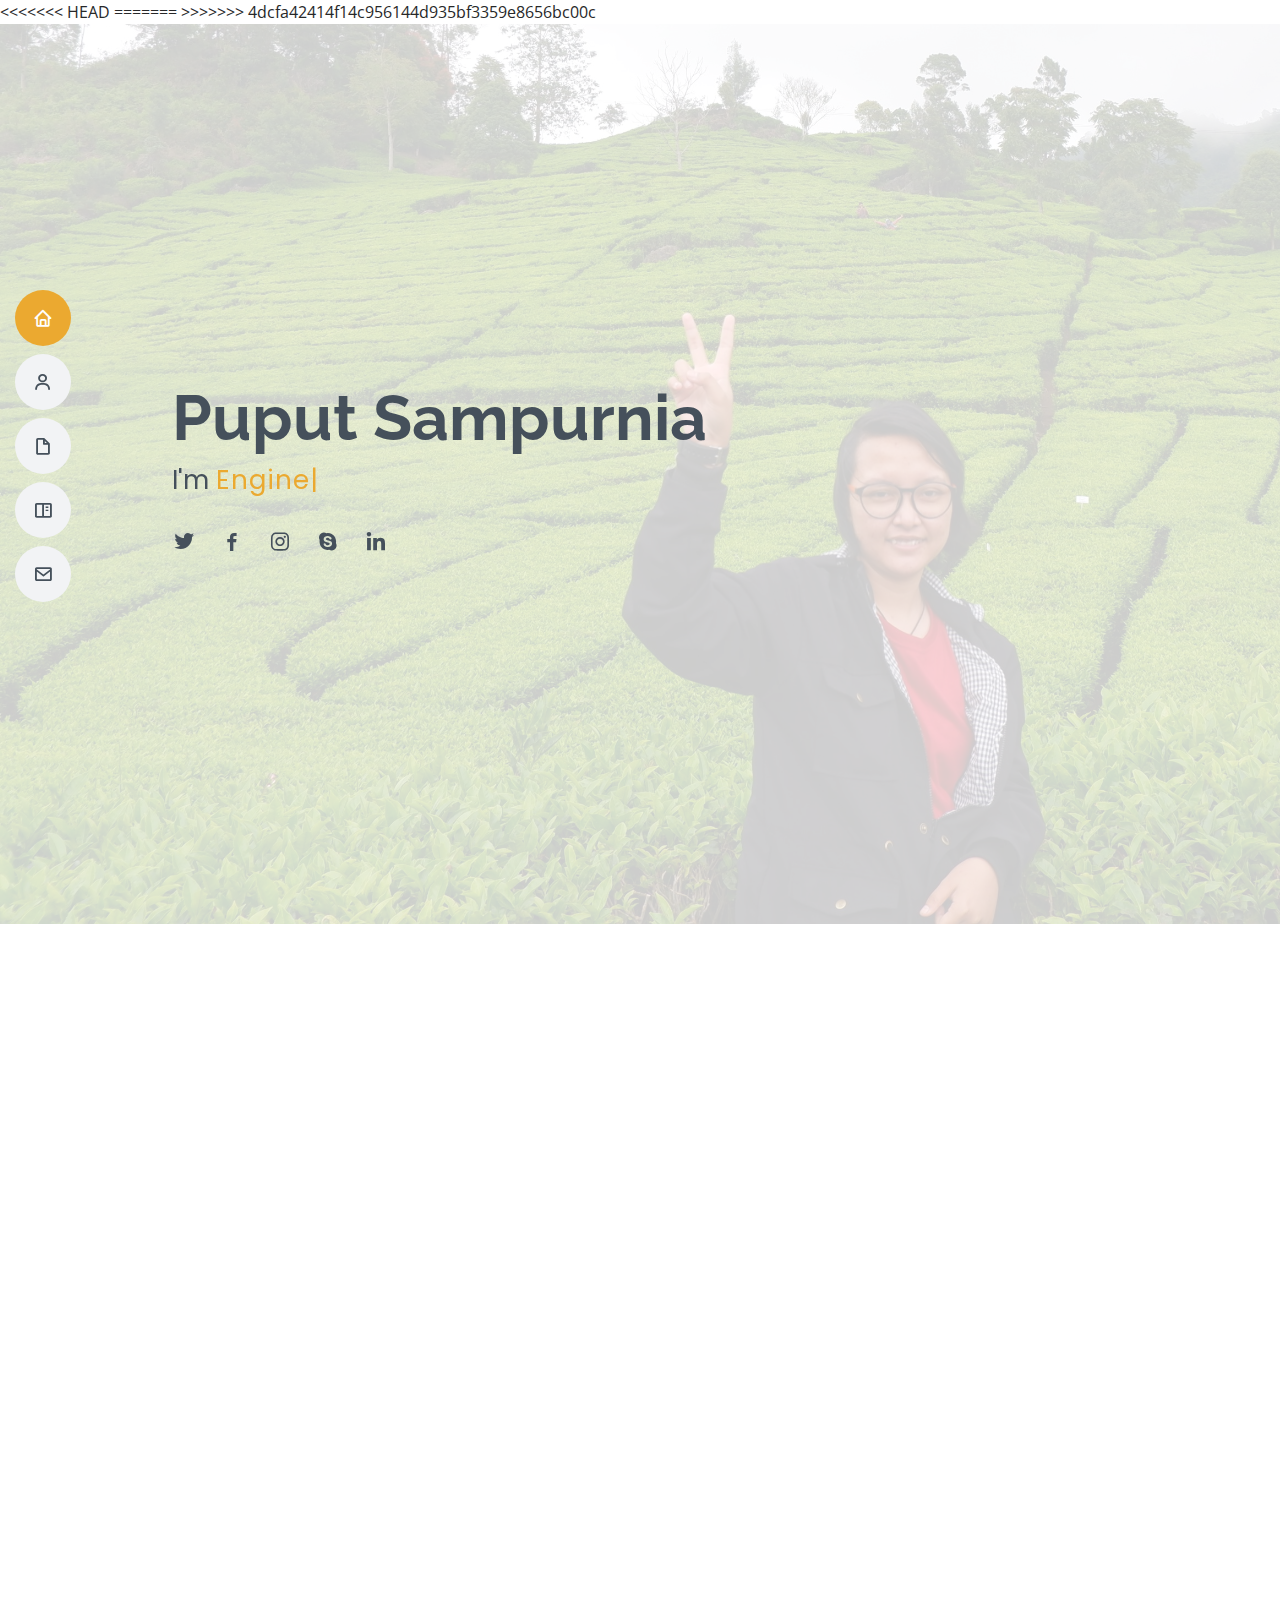
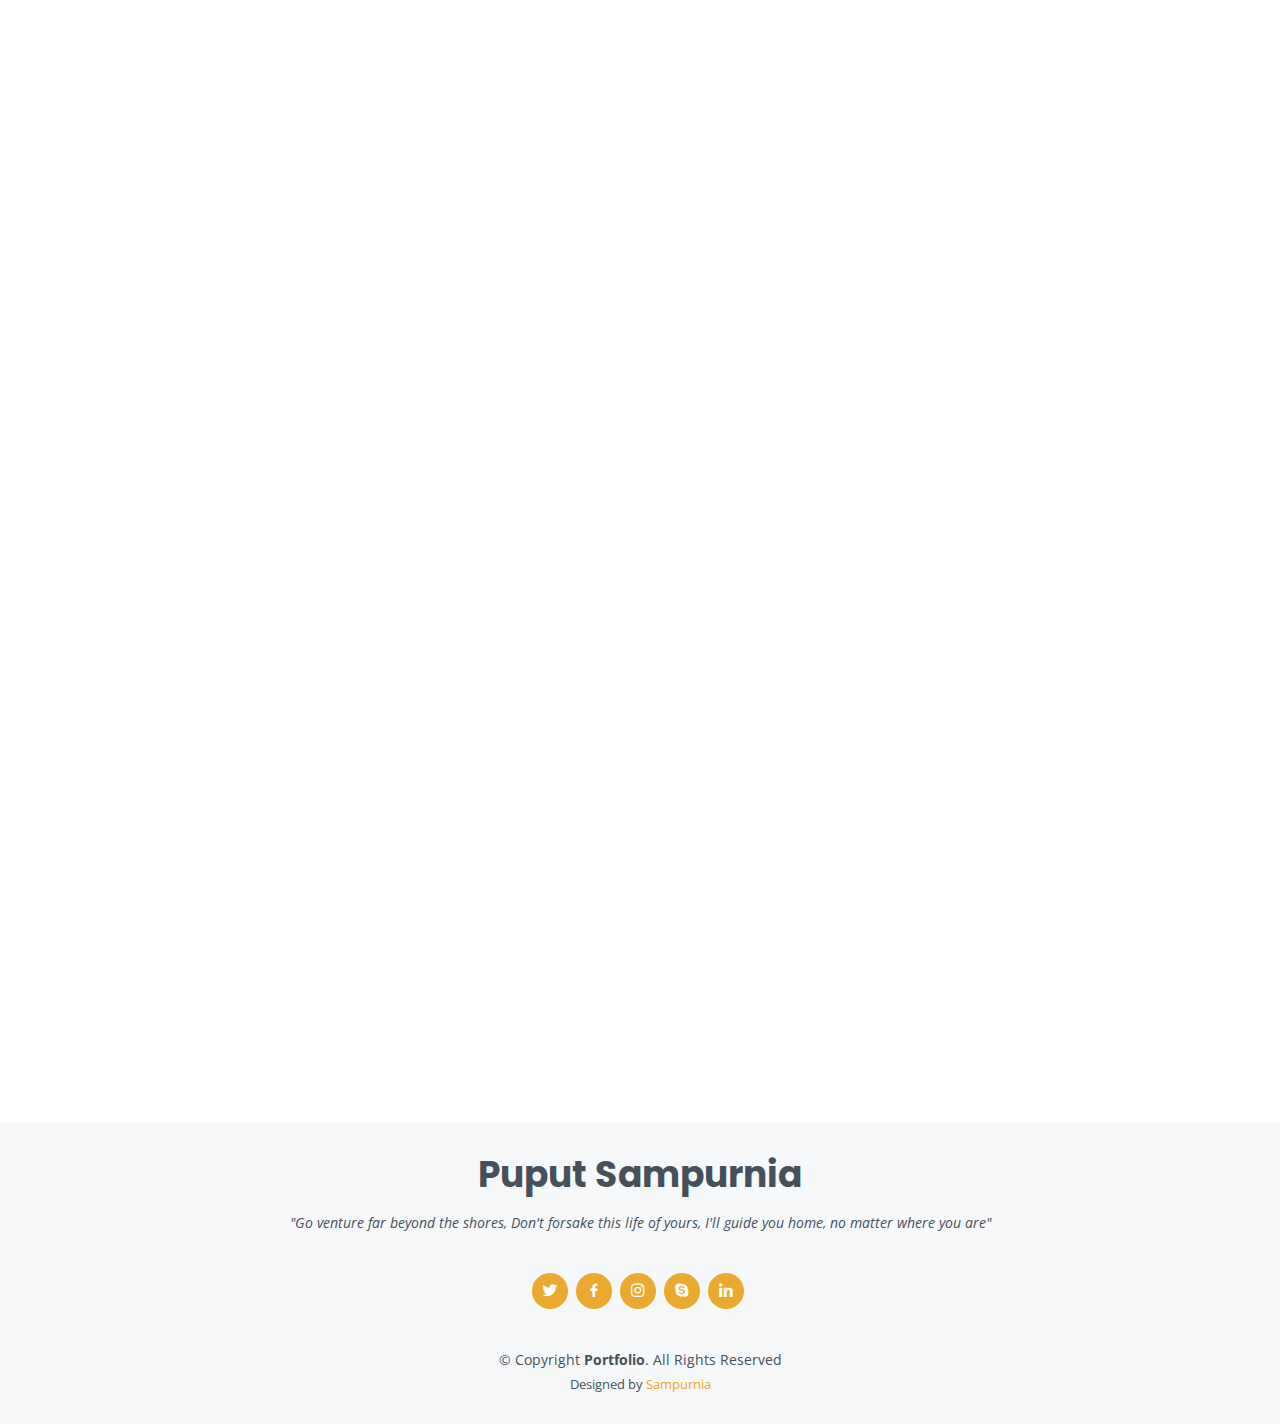
==== commit e9c420f7: "sec" ====
--- a/index.html
+++ b/index.html
@@ -5,13 +5,17 @@
   <meta charset="utf-8">
   <meta content="width=device-width, initial-scale=1.0" name="viewport">
 
-  <title>MyResume Bootstrap Template - Index</title>
+<<<<<<< HEAD
+  <title>Portfolio-Sampurnia</title>
+=======
+  <title>Porfolio_Sampurnia</title>
+>>>>>>> 4dcfa42414f14c956144d935bf3359e8656bc00c
   <meta content="" name="description">
   <meta content="" name="keywords">
 
   <!-- Favicons -->
-  <link href="assets/img/favicon.png" rel="icon">
-  <link href="assets/img/apple-touch-icon.png" rel="apple-touch-icon">
+  <link href="assets/img/favicon.ico" rel="icon">
+  <link href="assets/img/favicon.ico" rel="apple-touch-icon">
 
   <!-- Google Fonts -->
   <link href="https://fonts.googleapis.com/css?family=Open+Sans:300,300i,400,400i,600,600i,700,700i|Raleway:300,300i,400,400i,500,500i,600,600i,700,700i|Poppins:300,300i,400,400i,500,500i,600,600i,700,700i" rel="stylesheet">
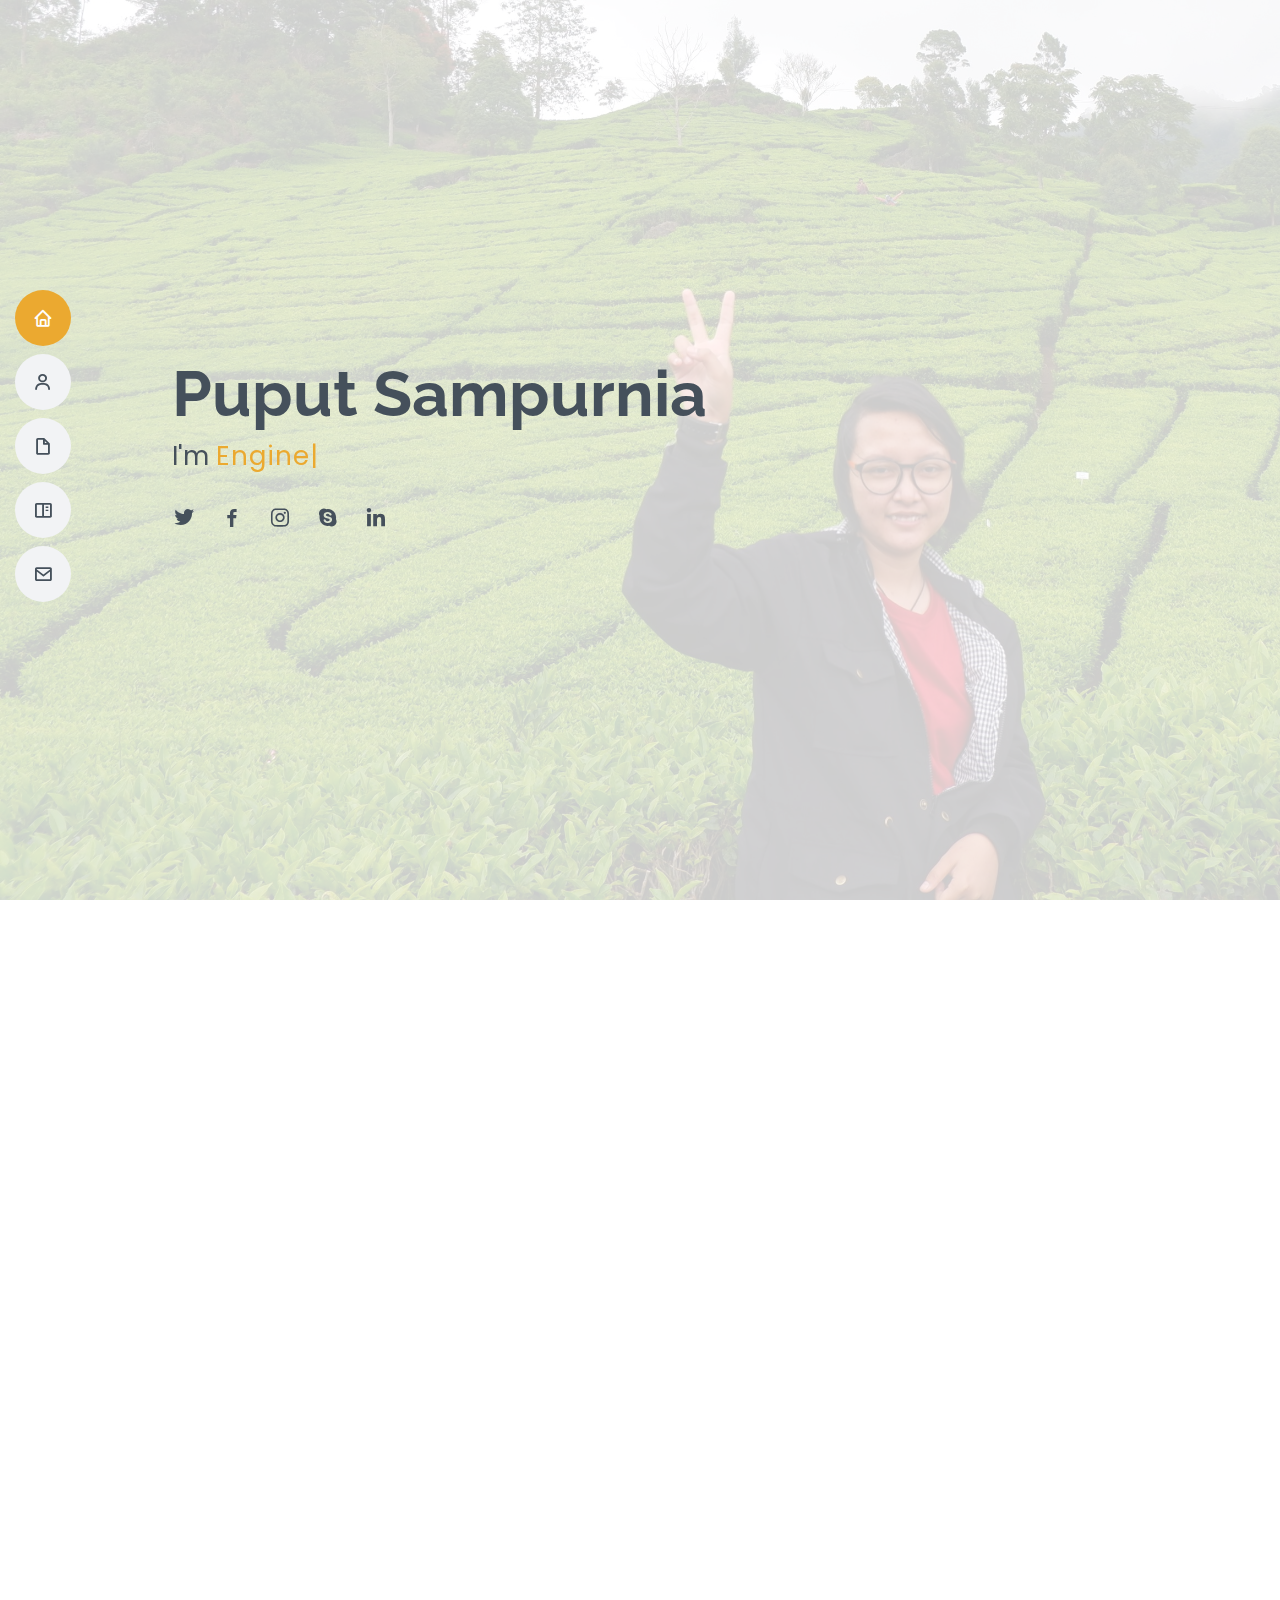
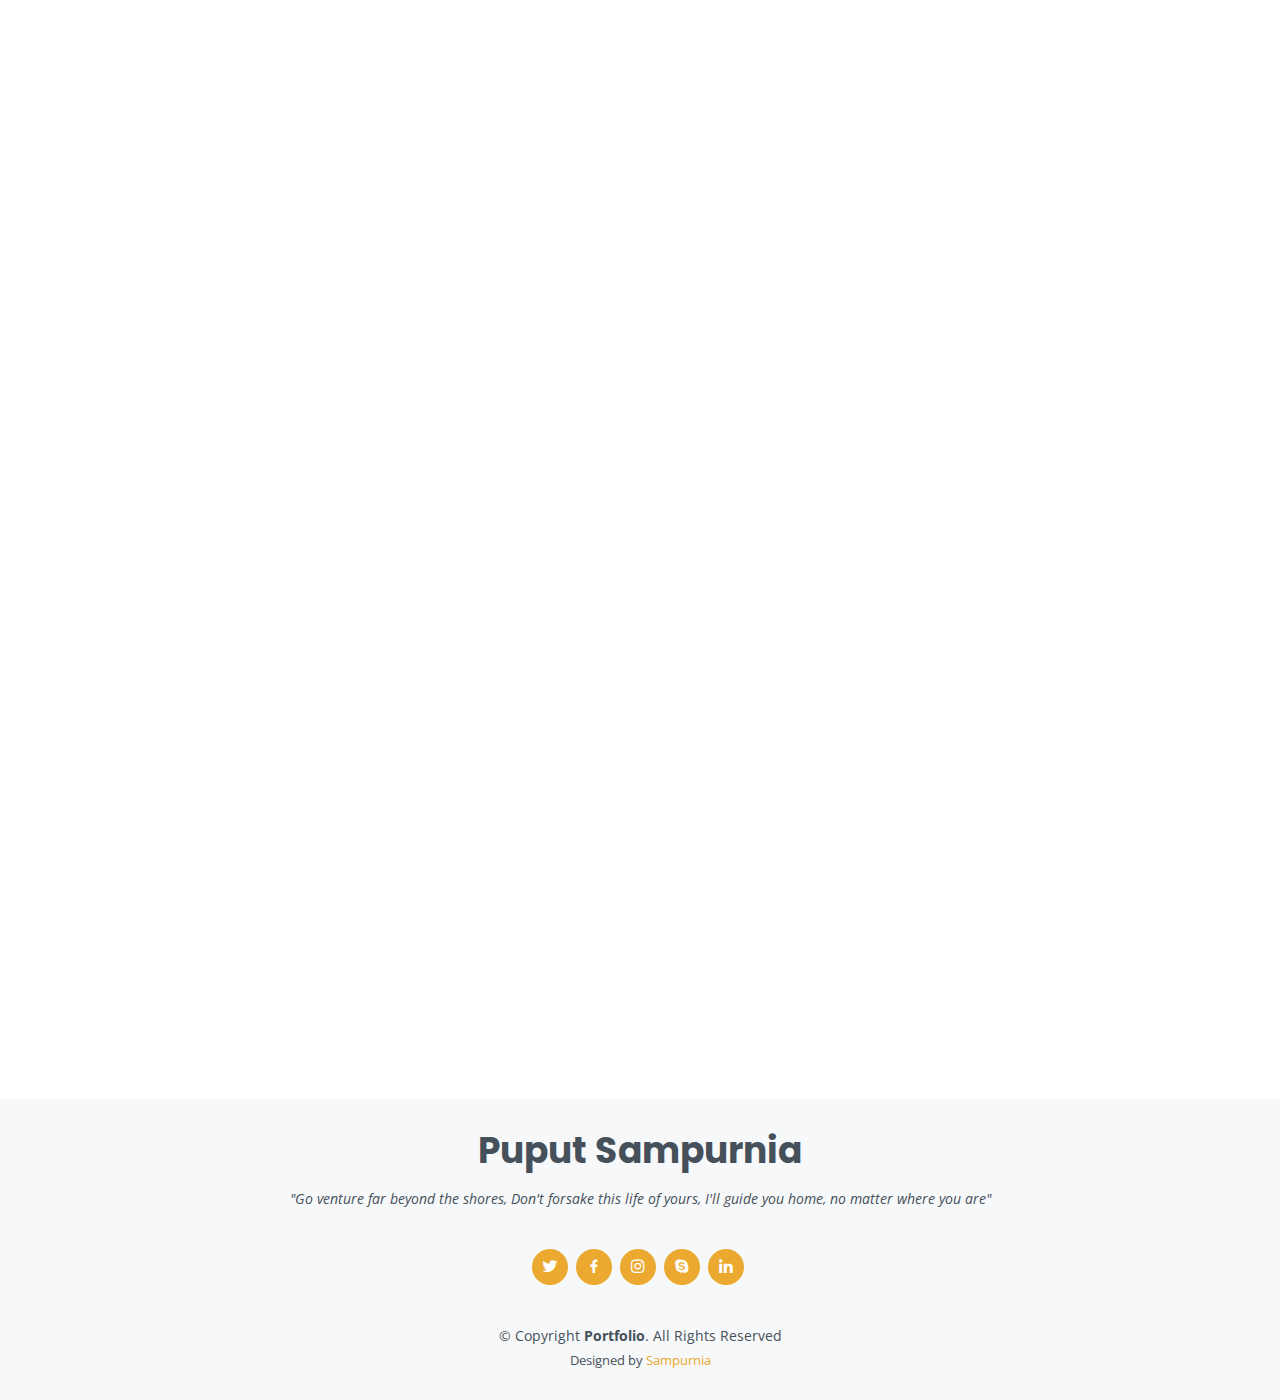
==== commit 21e6aa14: "first commit" ====
--- a/index.html
+++ b/index.html
@@ -5,11 +5,7 @@
   <meta charset="utf-8">
   <meta content="width=device-width, initial-scale=1.0" name="viewport">
 
-<<<<<<< HEAD
-  <title>Portfolio-Sampurnia</title>
-=======
   <title>Porfolio_Sampurnia</title>
->>>>>>> 4dcfa42414f14c956144d935bf3359e8656bc00c
   <meta content="" name="description">
   <meta content="" name="keywords">
 
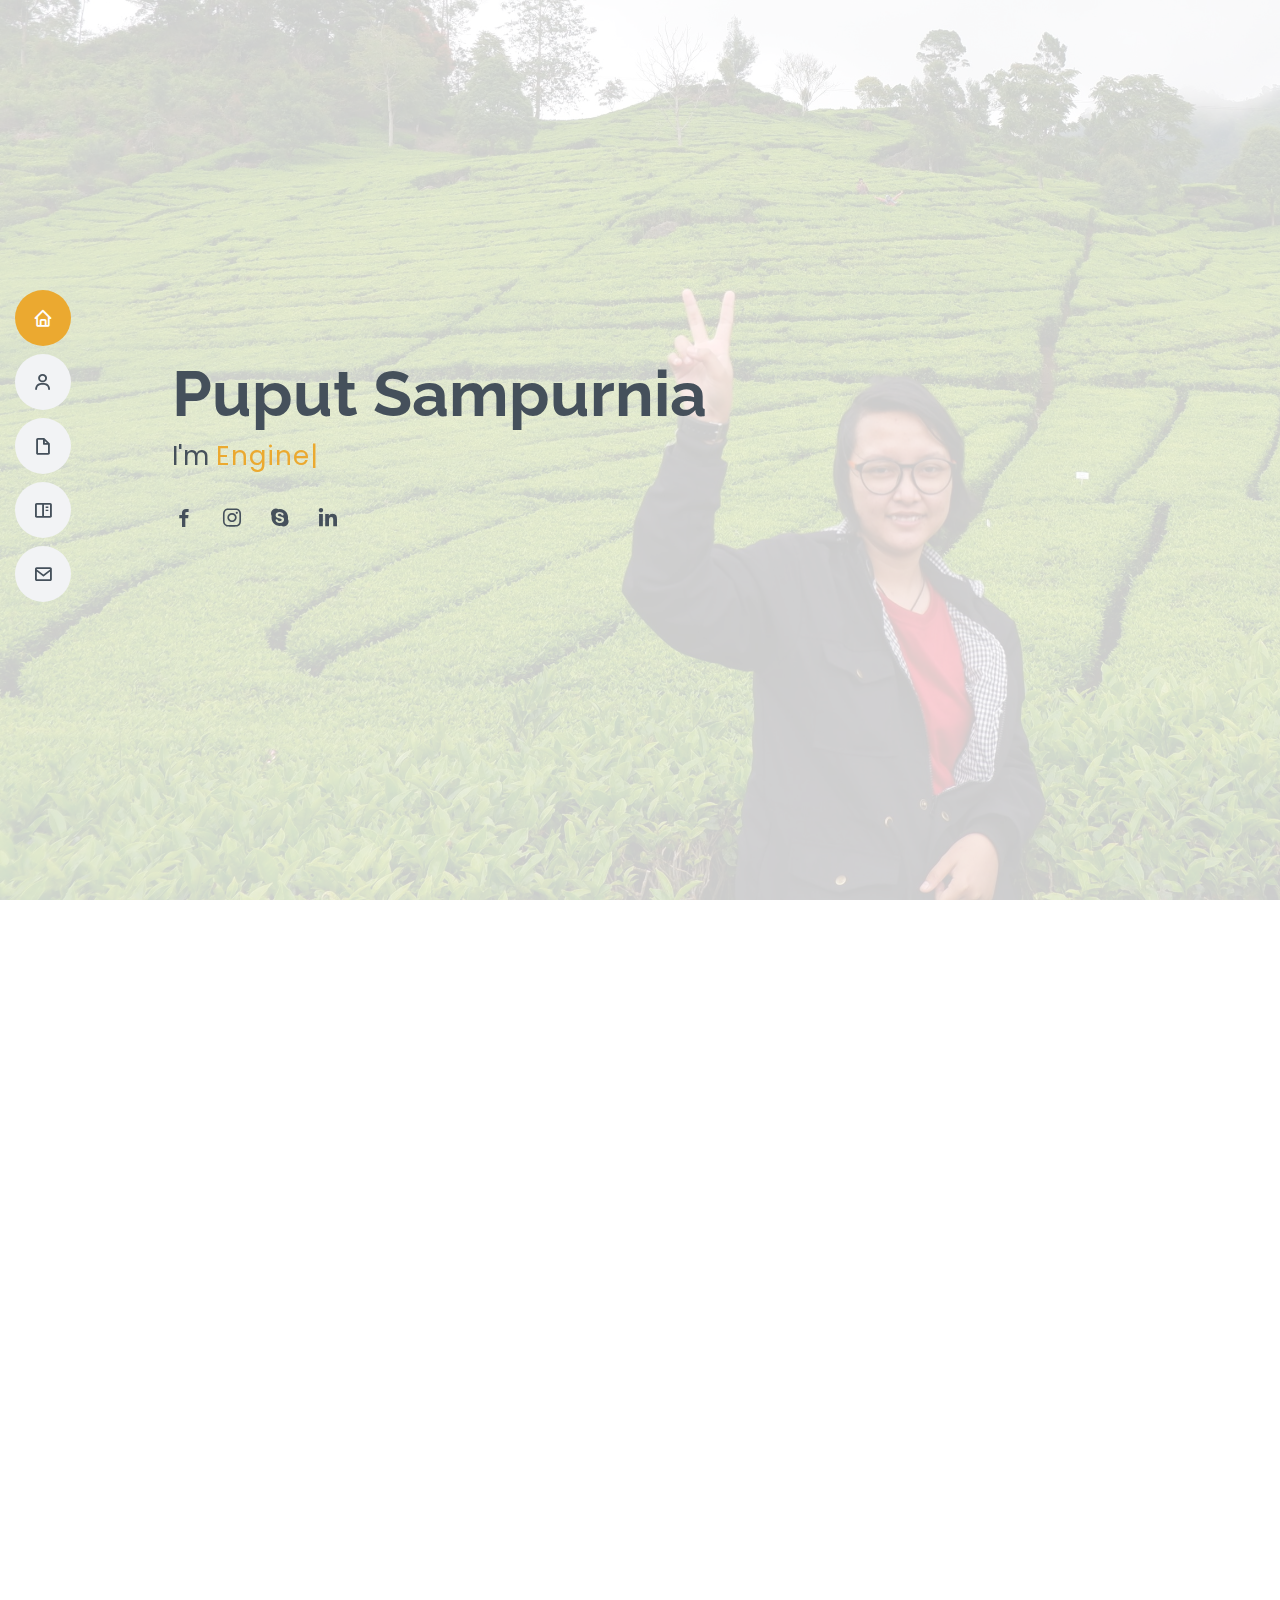
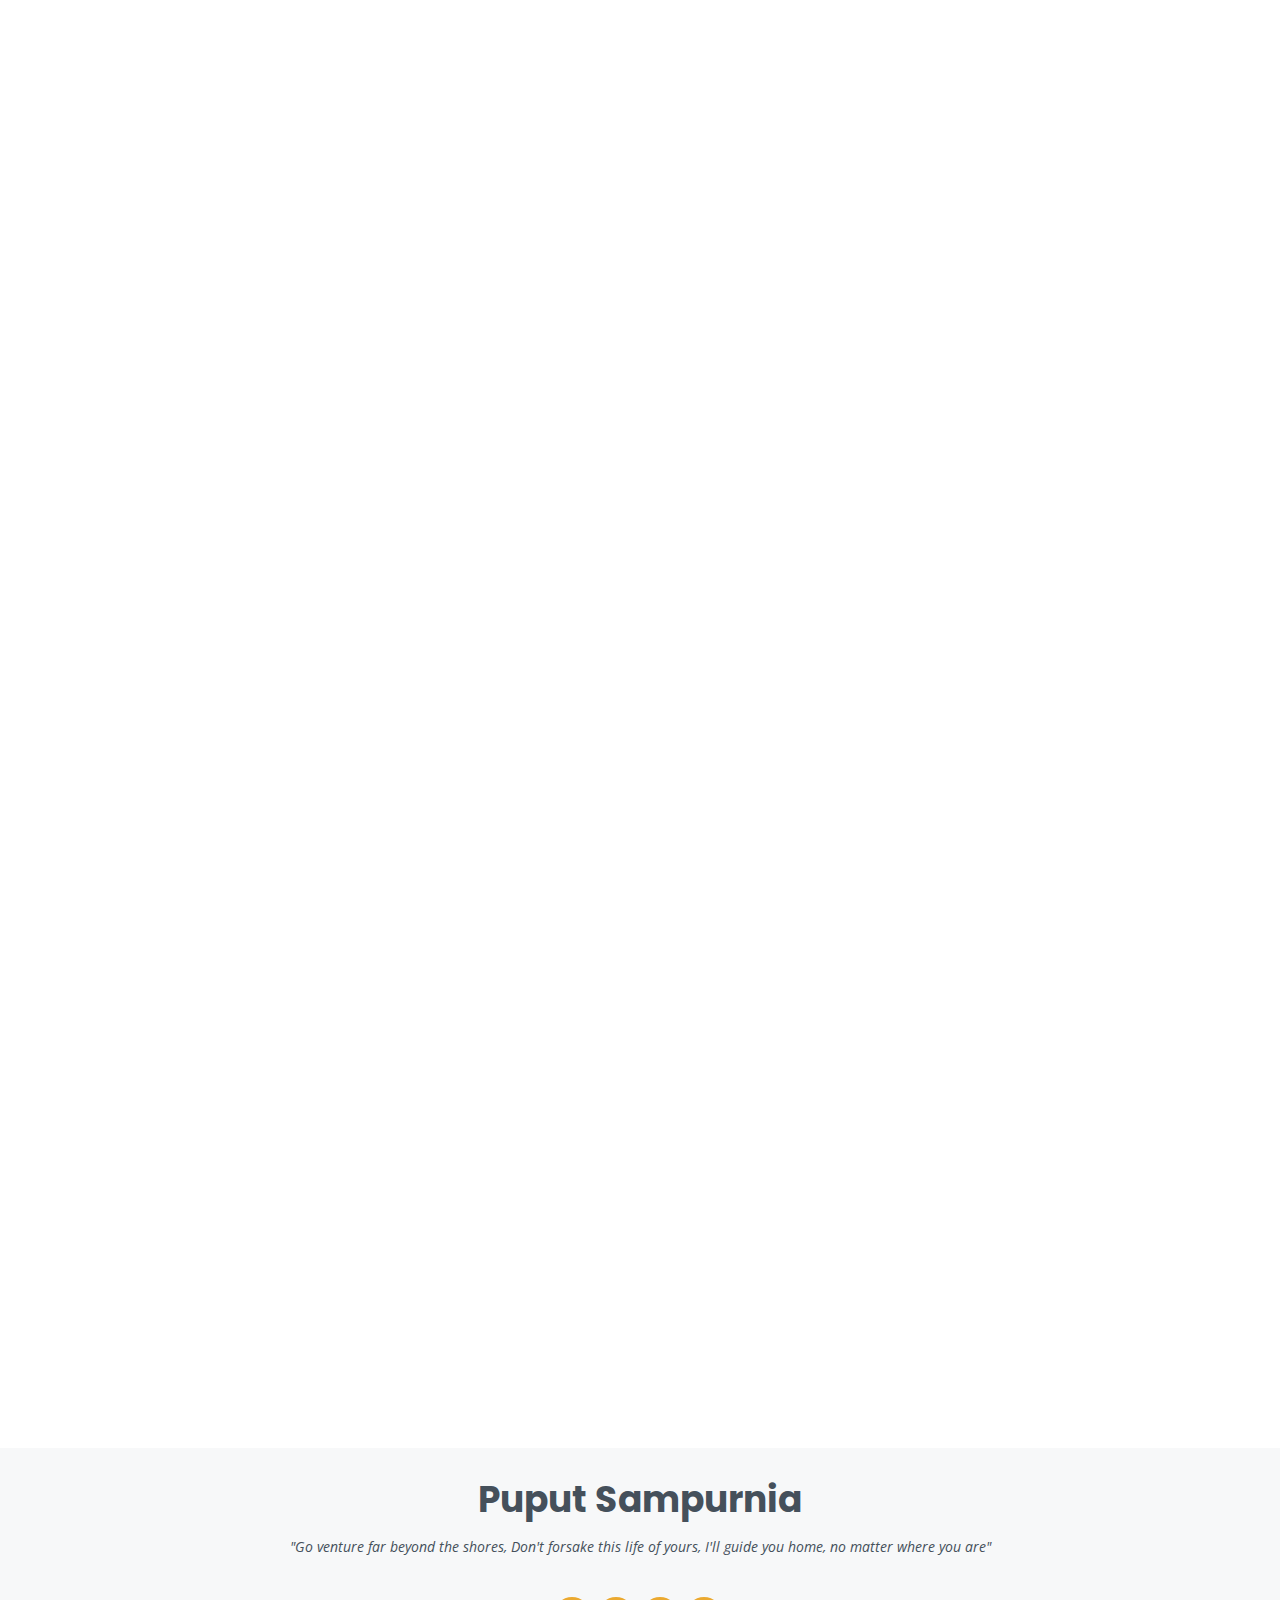
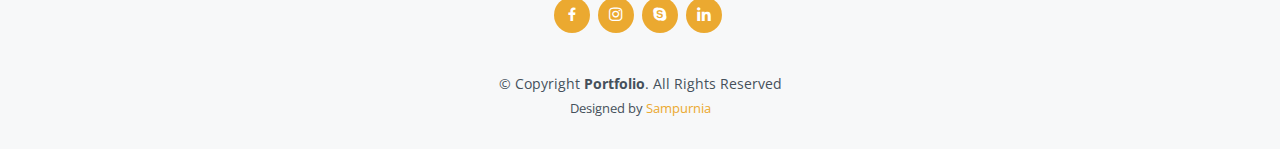
==== commit a5c694fd: "second" ====
--- a/index.html
+++ b/index.html
@@ -61,11 +61,10 @@
       <h1>Puput Sampurnia</h1>
       <p>I'm <span class="typed" data-typed-items="Engineer, Traveller, Freelancer"></span></p>
       <div class="social-links">
-        <a href="#" class="twitter"><i class="bx bxl-twitter"></i></a>
-        <a href="#" class="facebook"><i class="bx bxl-facebook"></i></a>
-        <a href="#" class="instagram"><i class="bx bxl-instagram"></i></a>
-        <a href="#" class="google-plus"><i class="bx bxl-skype"></i></a>
-        <a href="#" class="linkedin"><i class="bx bxl-linkedin"></i></a>
+        <a href="https://www.facebook.com/sampurnia/" class="facebook"><i class="bx bxl-facebook"></i></a>
+        <a href="https://www.instagram.com/sampurnia/" class="instagram"><i class="bx bxl-instagram"></i></a>
+        <a href="https://www.skype.com/sampurnia/" class="google-plus"><i class="bx bxl-skype"></i></a>
+        <a href="https://www.linkedin.com/in/sampurnia/" class="linkedin"><i class="bx bxl-linkedin"></i></a>
       </div>
     </div>
   </section><!-- End Hero -->
@@ -83,7 +82,7 @@
 
         <div class="row">
           <div class="col-lg-4">
-            <img src="assets/img/profile-img.jpg" class="img-fluid" alt="">
+            <img src="assets/img/profile-img.JPG" class="img-fluid" alt="">
           </div>
           <div class="col-lg-8 pt-4 pt-lg-0 content">
             <h3>Profile</h3>
@@ -273,8 +272,20 @@
           <div class="col-lg-6">
             <h3 class="resume-title">Experience</h3>
             <div class="resume-item">
+              <h4>Electrical Engineering Specialist(Electrical Supervisor)</h4>
+              <h5>August, 2021 - Nov, 2021</h5>
+              <p><em>Singojuruh, Banyuwangi, East Java </em></p>
+              <ul>
+                <li>Position Level as Electrical Supervisor Handling Electrical
+                  at Building Facility Utility</li>
+                  <li>First Project : Rejector Reverse Carton</li>
+                  <li>Second Project : Comply 100% Sawage Treatment Plant</li>
+                  <li>Third Project : Backup Manajement System Banyuwangi Plant</li>
+              </ul>
+            </div>
+            <div class="resume-item">
               <h4>Research Engineer(Internship)</h4>
-              <h5>July, 2020 - Present</h5>
+              <h5>July, 2020 - July, 2021</h5>
               <p><em>Coblong, Bandung, West Java </em></p>
               <ul>
                 <li>Assembly Part & Quality Control in Electrical Production Line of Ventilator PM-01</li>
@@ -566,11 +577,10 @@
       <h3>Puput Sampurnia</h3>
       <p>"Go venture far beyond the shores, Don't forsake this life of yours, I'll guide you home, no matter where you are"</p>
       <div class="social-links">
-        <a href="#" class="twitter"><i class="bx bxl-twitter"></i></a>
-        <a href="#" class="facebook"><i class="bx bxl-facebook"></i></a>
-        <a href="#" class="instagram"><i class="bx bxl-instagram"></i></a>
-        <a href="#" class="google-plus"><i class="bx bxl-skype"></i></a>
-        <a href="#" class="linkedin"><i class="bx bxl-linkedin"></i></a>
+        <a href="https://www.facebook.com/sampurnia/" class="facebook"><i class="bx bxl-facebook"></i></a>
+        <a href="https://www.instagram.com/sampurnia/" class="instagram"><i class="bx bxl-instagram"></i></a>
+        <a href="https://www.skype.com/sampurnia/" class="google-plus"><i class="bx bxl-skype"></i></a>
+        <a href="https://www.linkedin.com/in/sampurnia/" class="linkedin"><i class="bx bxl-linkedin"></i></a>
       </div>
       <div class="copyright">
         &copy; Copyright <strong><span>Portfolio</span></strong>. All Rights Reserved
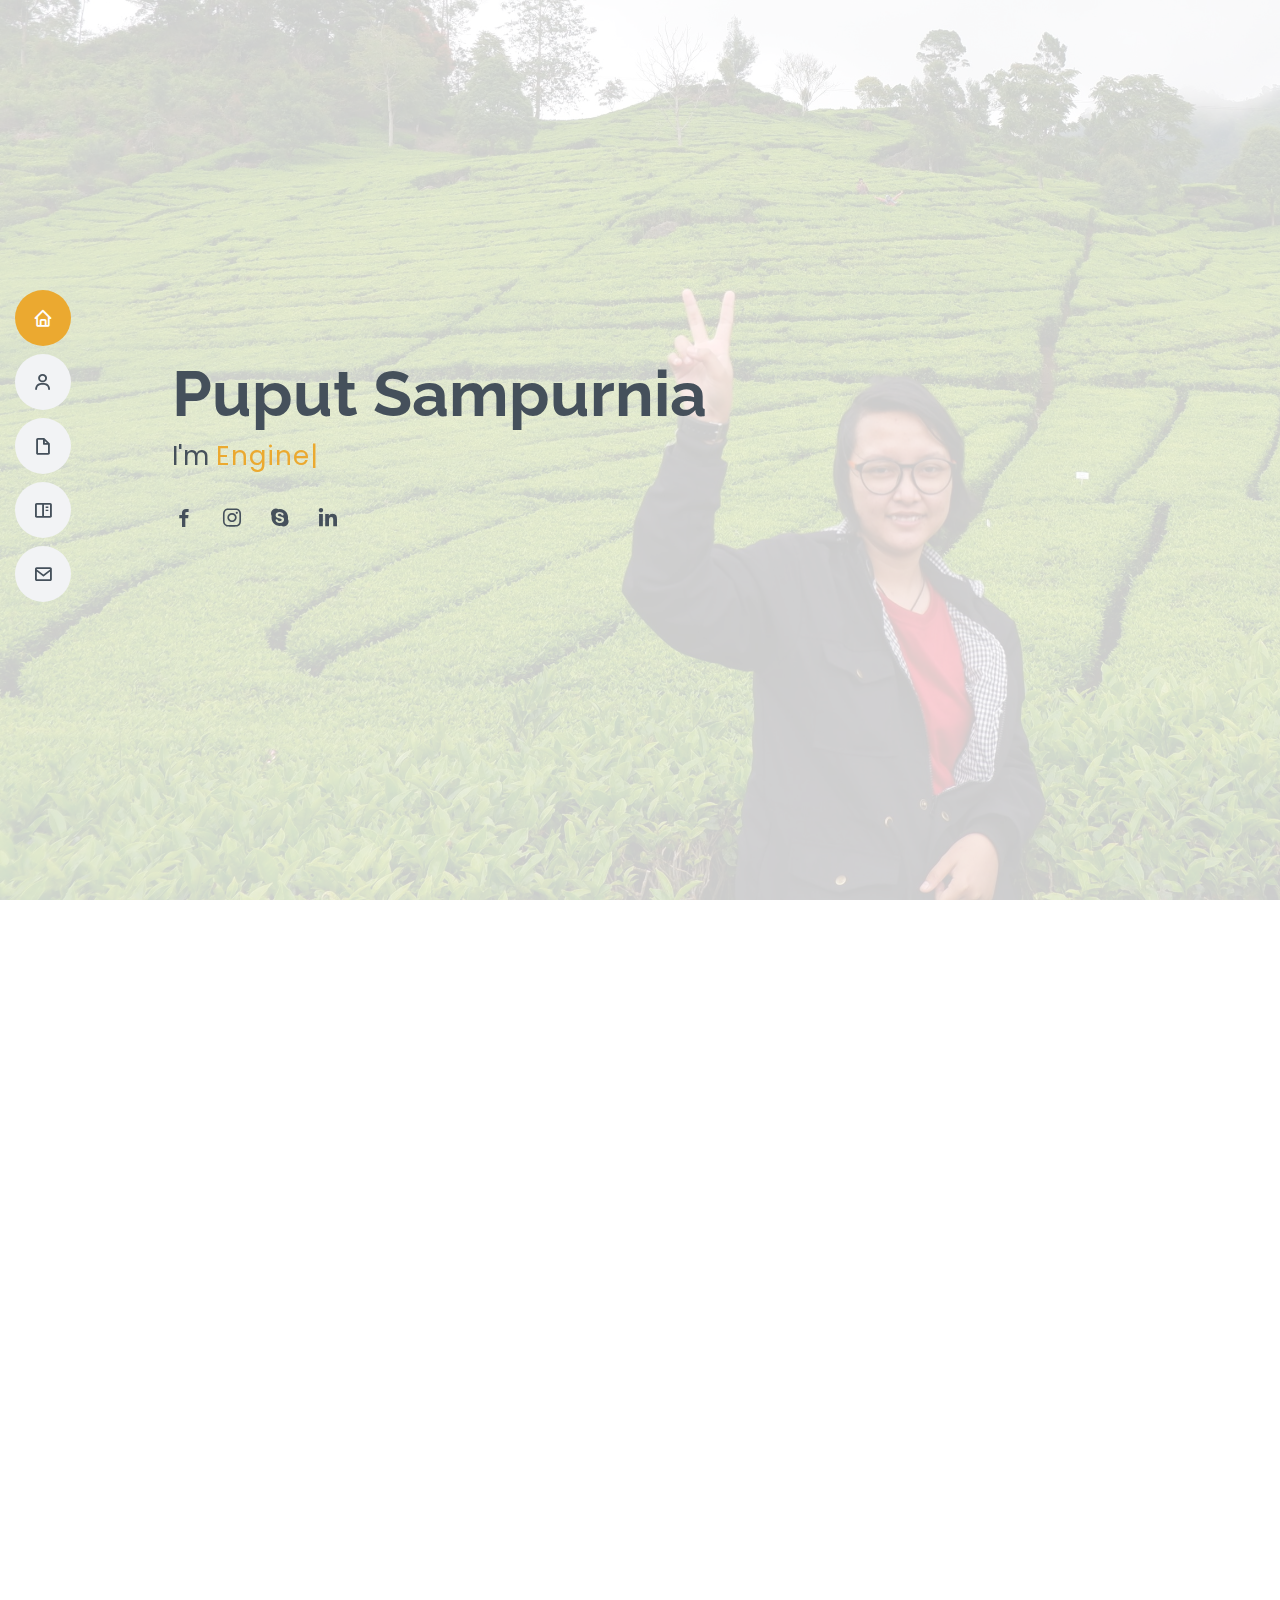
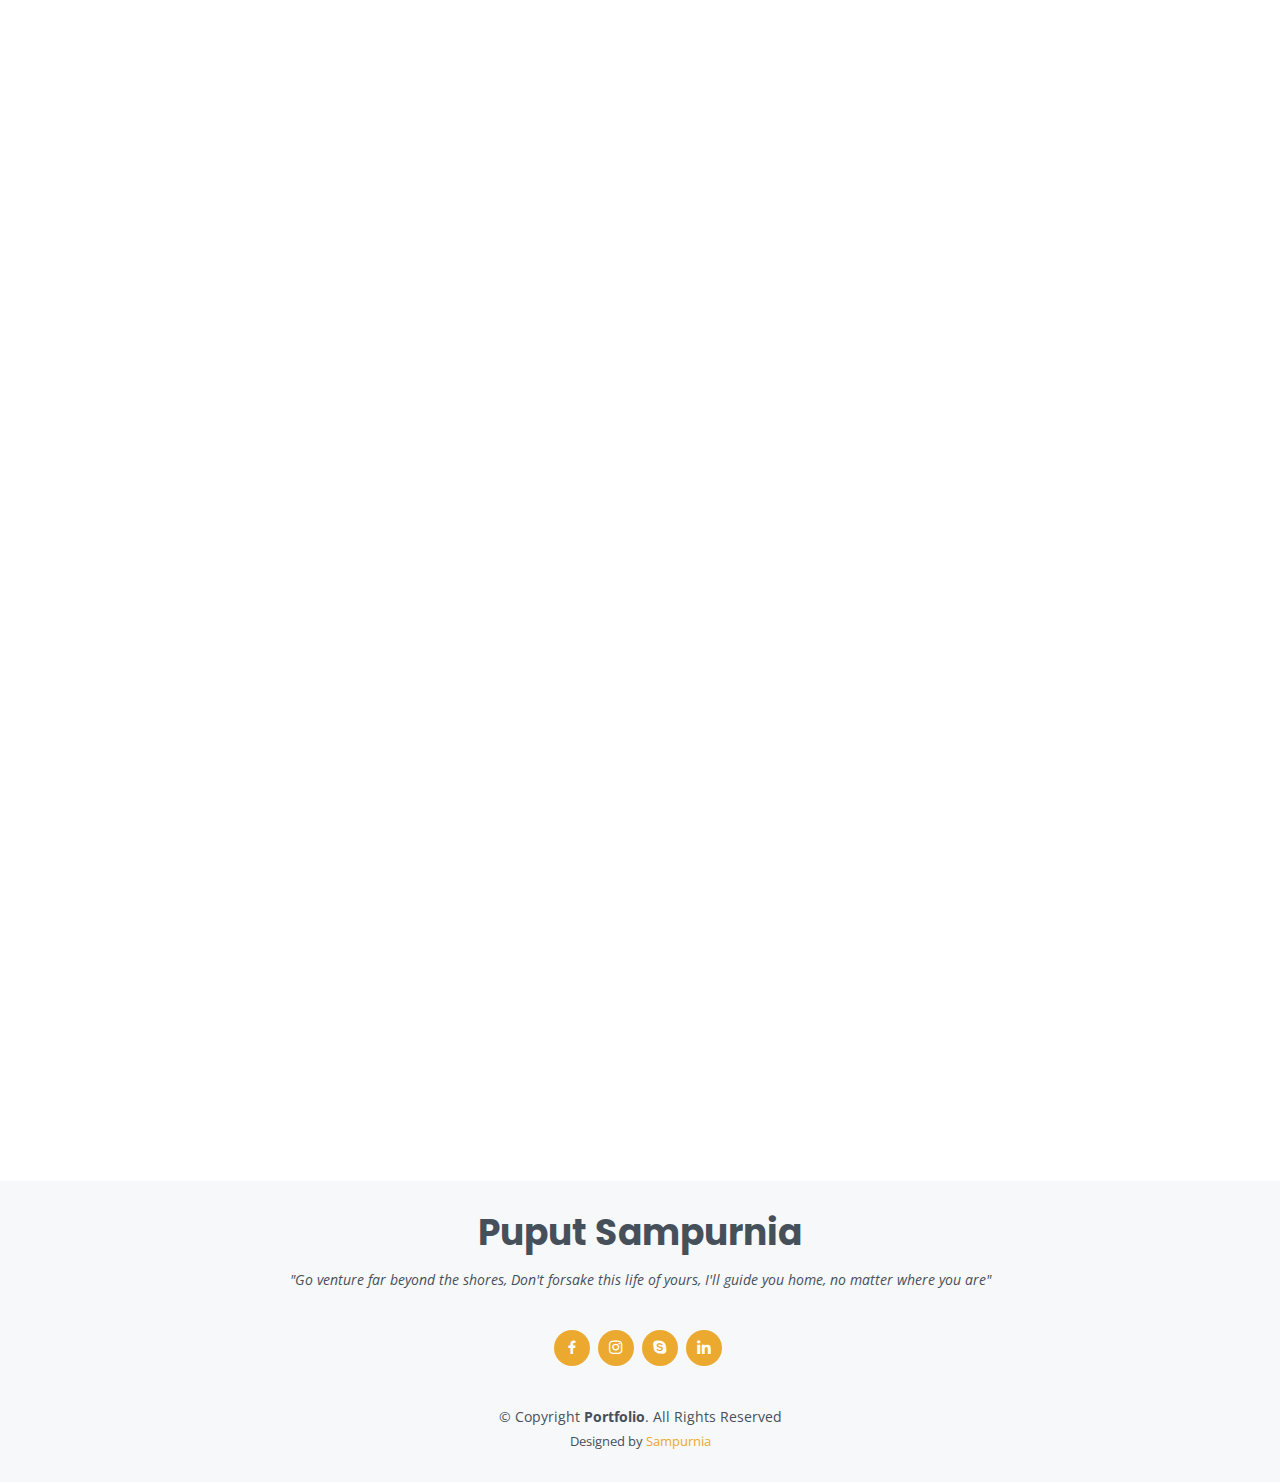
==== commit 7c5a08a9: "third" ====
--- a/index.html
+++ b/index.html
@@ -5,7 +5,7 @@
   <meta charset="utf-8">
   <meta content="width=device-width, initial-scale=1.0" name="viewport">
 
-  <title>Porfolio_Sampurnia</title>
+  <title>Puput Sampurnia Resume</title>
   <meta content="" name="description">
   <meta content="" name="keywords">
 
@@ -268,9 +268,46 @@
               <p>Sepuluh Nopember Institute of Technology (ITS) is a leading university in the field of science and technology in Indonesia</p>
               <p>GPA : 3.49</p>
             </div>
+            <h3 class="resume-title">Internship Experience</h3>
+            <div class="resume-item">
+              <h4>Research Engineer(Internship)</h4>
+              <h5>July, 2020 - July, 2021</h5>
+              <p><em>Coblong, Bandung, West Java </em></p>
+              <ul>
+                <li>Assembly Part & Quality Control in Electrical Production Line of Ventilator PM-01</li>
+                <li>Research & Developer Test Bench of Contrarotating Vertical Axis Wind Turbiness</li>
+                <li>Reviewer of Developing Sterilisator PM-01</li>
+                <li>Reviewer of Developing Gas Flow Analyzer</li>
+                <li>Electrical Wiring in Developing Biomass Power Plant (PLTBm)</li>
+              </ul>
+            </div>
+           
+            <div class="resume-item">
+              <h4>Research Engineer(Internship)</h4>
+              <h5>March, 2020 - July, 2020</h5>
+              <p><em>Jatinangor, Sumedang, West Java</em></p>
+              <p>Android Developer : Full Stack Engineer using Android Studio as Tools & Firebase as DBMS</p>
+            </div>
+
+
+          <div class="resume-item">
+            <h4>Commissioning Engineer(Internship)</h4>
+            <h5>July, 2019 - Oct, 2019</h5>
+            <p><em>Bau Bau, Sulawesi Tenggara, Indonesia</em></p>
+            <ul>
+              <li>Meger(Mega Ohm Meter) Test : Motor in Water Pond, Motor in Fire Fighting System</li>
+              <li>Visual Inspection : Engine Hall, Workshop and Warehouse, Administration Building, Compressor, Waste Water Treatment Plant</li>
+              <li>Document Control: Preparing documents such as Certificates FAT (Factory Assesment Test),
+                attachments to test results, attachments to Visual Inspection,
+                Single Line Diagram, Drawing etc.</li>
+            </ul>
+          </div>
+
           </div>
           <div class="col-lg-6">
-            <h3 class="resume-title">Experience</h3>
+           
+          <div class="col-lg-6">
+            <h3 class="resume-title">Workship Experience</h3>
             <div class="resume-item">
               <h4>Electrical Engineering Specialist(Electrical Supervisor)</h4>
               <h5>August, 2021 - Nov, 2021</h5>
@@ -282,24 +319,6 @@
                   <li>Second Project : Comply 100% Sawage Treatment Plant</li>
                   <li>Third Project : Backup Manajement System Banyuwangi Plant</li>
               </ul>
-            </div>
-            <div class="resume-item">
-              <h4>Research Engineer(Internship)</h4>
-              <h5>July, 2020 - July, 2021</h5>
-              <p><em>Coblong, Bandung, West Java </em></p>
-              <ul>
-                <li>Assembly Part & Quality Control in Electrical Production Line of Ventilator PM-01</li>
-                <li>Research & Developer Test Bench of Contrarotating Vertical Axis Wind Turbiness</li>
-                <li>Reviewer of Developing Sterilisator PM-01</li>
-                <li>Reviewer of Developing Gas Flow Analyzer</li>
-                <li>Electrical Wiring in Developing Biomass Power Plant (PLTBm)</li>
-              </ul>
-            </div>
-            <div class="resume-item">
-              <h4>Research Engineer(Internship)</h4>
-              <h5>March, 2020 - July, 2020</h5>
-              <p><em>Jatinangor, Sumedang, West Java</em></p>
-              <p>Android Developer : Full Stack Engineer using Android Studio as Tools & Firebase as DBMS</p>
             </div>
             <div class="resume-item">
               <h4>Commissioning Engineer</h4>
@@ -317,18 +336,7 @@
                   Single Line Diagram, Drawing etc.</li>
               </ul>
             </div>
-            <div class="resume-item">
-              <h4>Commissioning Engineer</h4>
-              <h5>July, 2019 - Oct, 2019</h5>
-              <p><em>Bau Bau, Sulawesi Tenggara, Indonesia</em></p>
-              <ul>
-                <li>Meger(Mega Ohm Meter) Test : Motor in Water Pond, Motor in Fire Fighting System</li>
-                <li>Visual Inspection : Engine Hall, Workshop and Warehouse, Administration Building, Compressor, Waste Water Treatment Plant</li>
-                <li>Document Control: Preparing documents such as Certificates FAT (Factory Assesment Test),
-                  attachments to test results, attachments to Visual Inspection,
-                  Single Line Diagram, Drawing etc.</li>
-              </ul>
-            </div>
+            
           </div>
         </div>
 
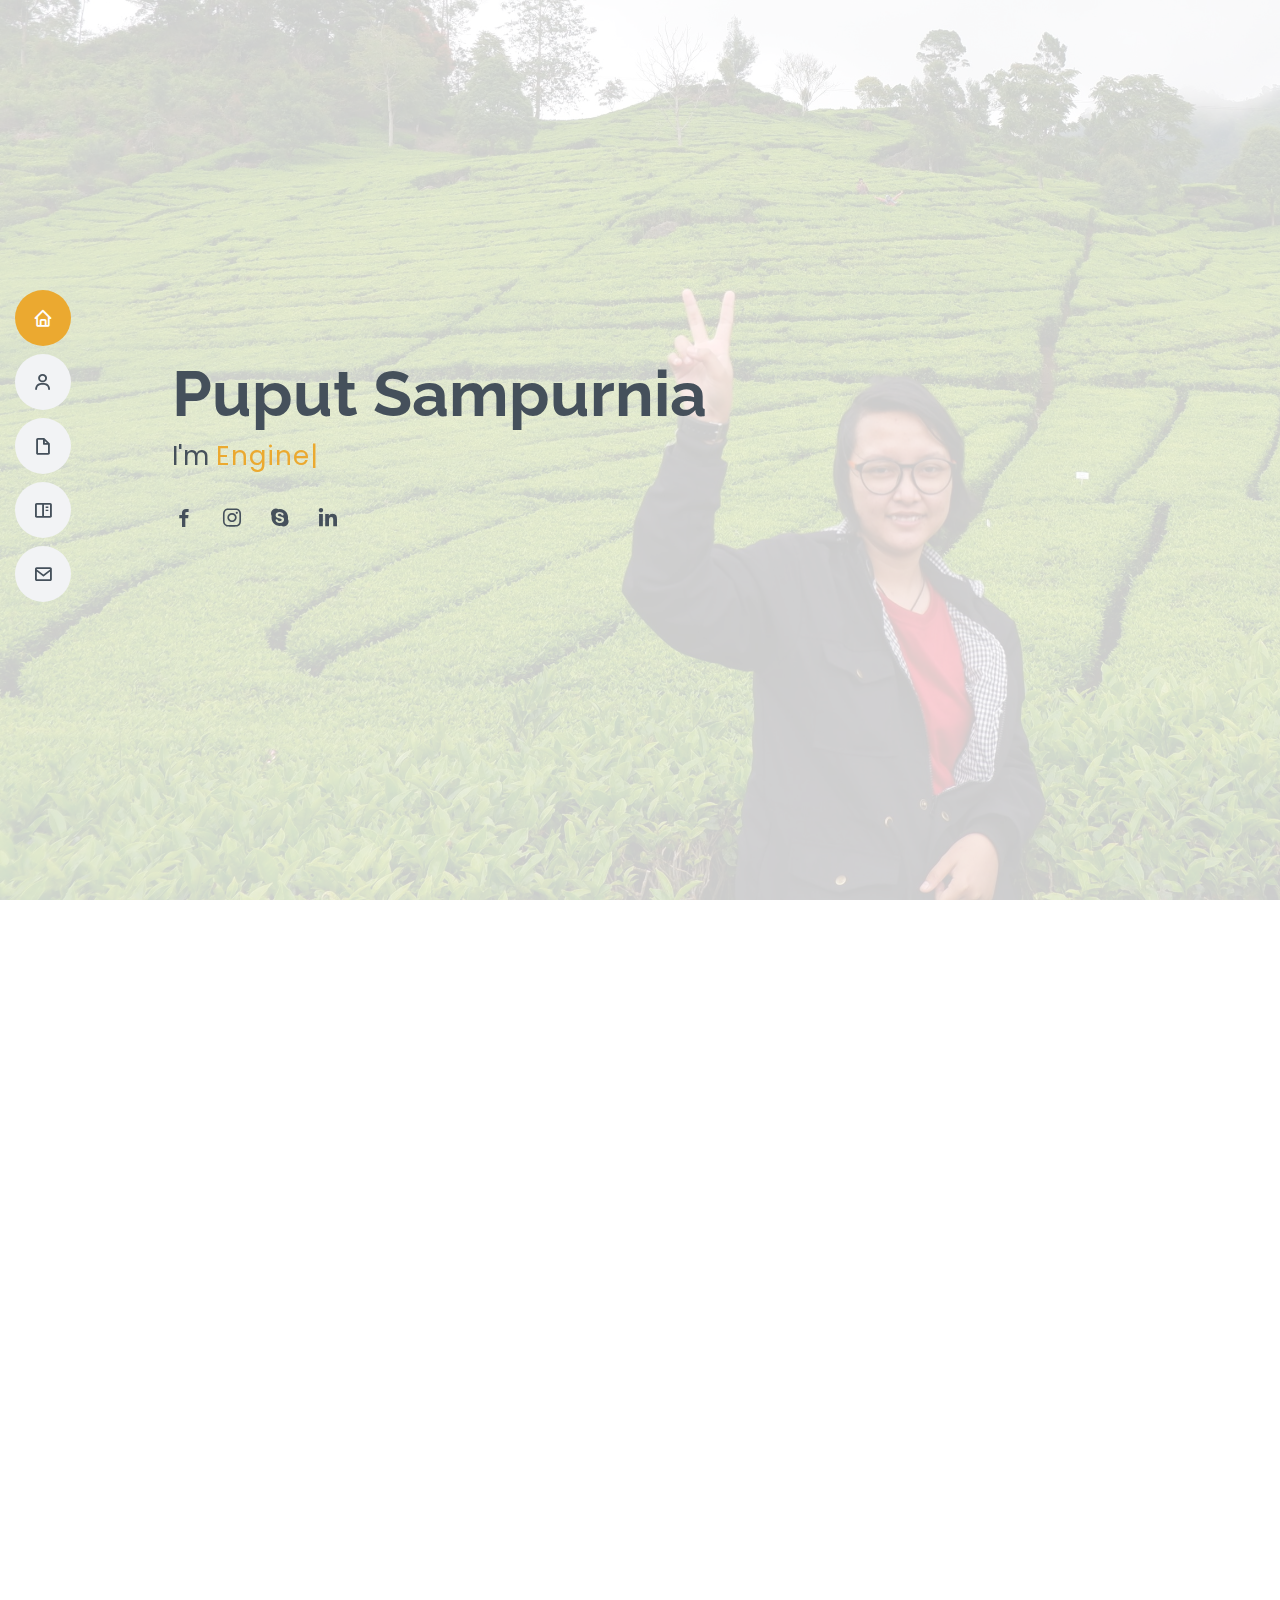
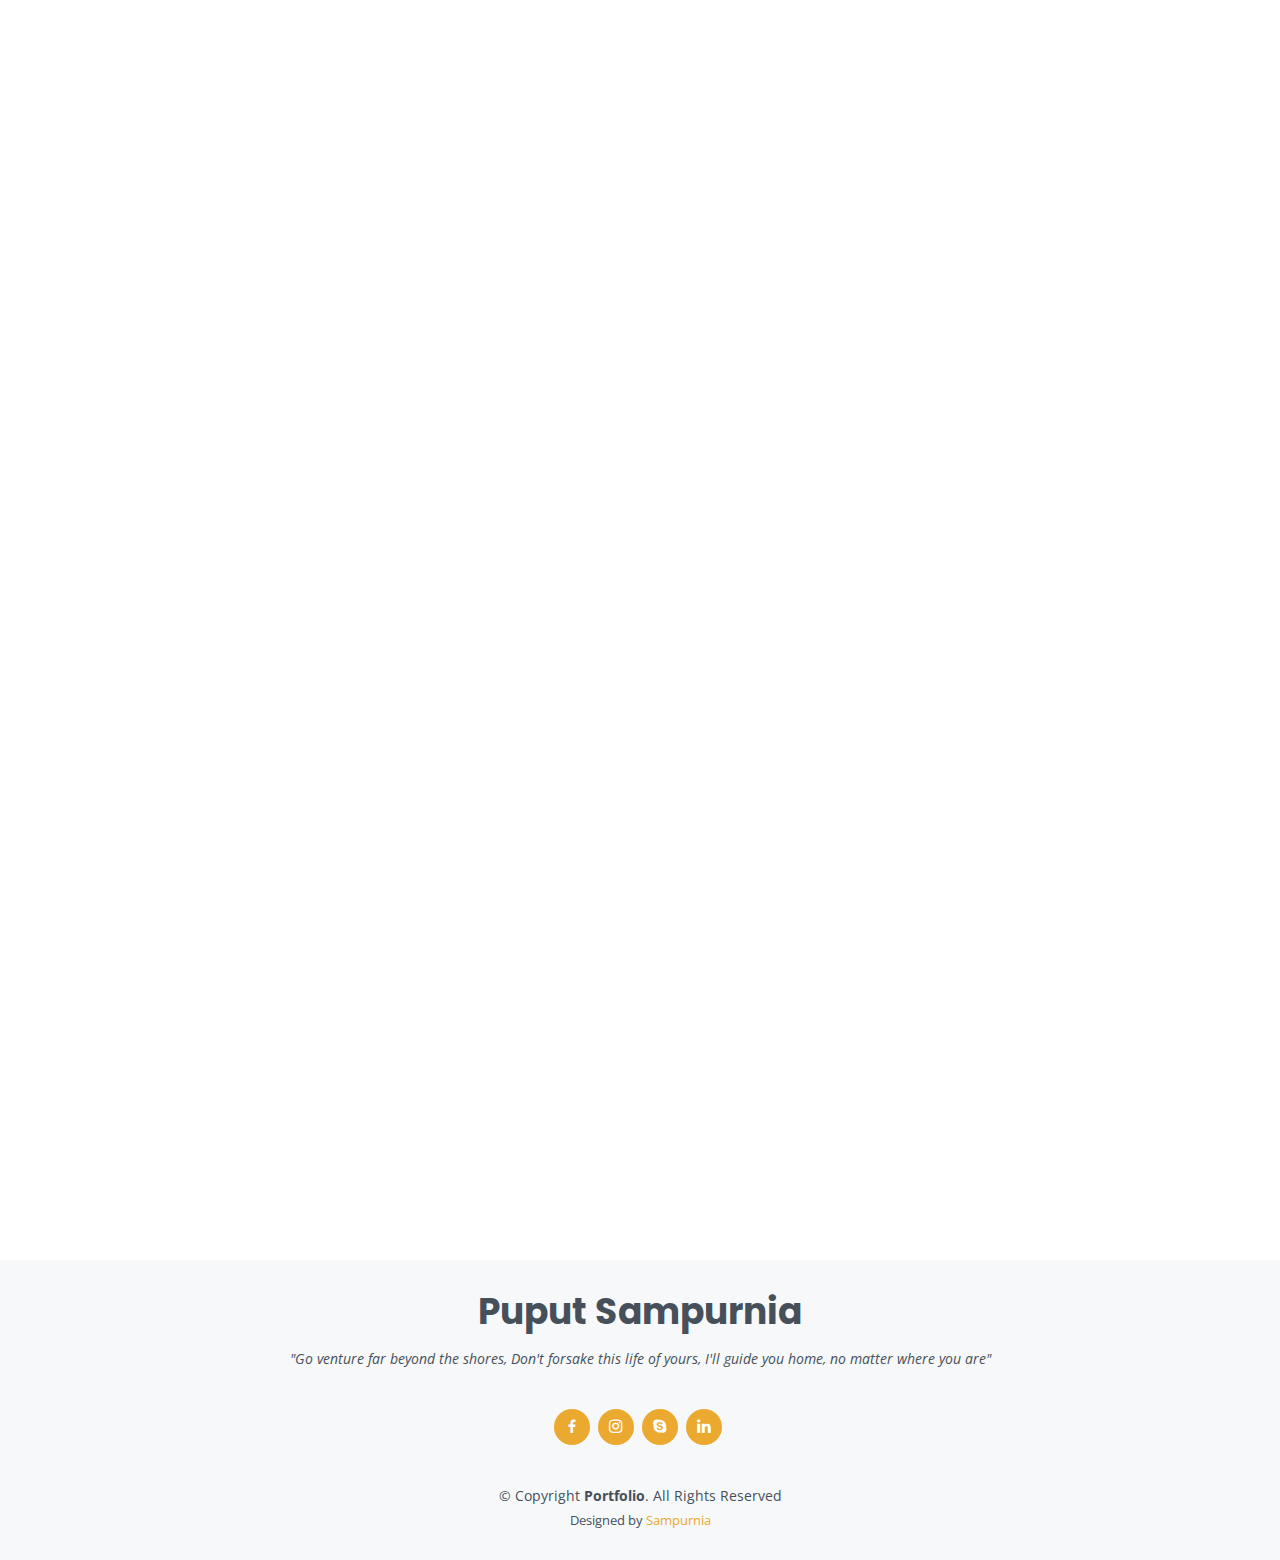
==== commit 35bf49d3: "empat" ====
--- a/index.html
+++ b/index.html
@@ -254,7 +254,7 @@
               <h4>Puput Sampurnia</h4>
               <p><em>Innovative and deadline-driven with 3+ years of experience on Electrical Engineering.</em></p>
               <ul>
-                <li>Sekeloa, Coblong, Bandung, West Java</li>
+                <li>Rogojampi, Banyuwangi, East Java</li>
                 <li>(+62)823 3139 6810</li>
                 <li>sampurnia@gmail.com</li>
               </ul>
@@ -271,6 +271,7 @@
             <h3 class="resume-title">Internship Experience</h3>
             <div class="resume-item">
               <h4>Research Engineer(Internship)</h4>
+              <h5>PT. Parametrik Solusi Integrasi</h5>
               <h5>July, 2020 - July, 2021</h5>
               <p><em>Coblong, Bandung, West Java </em></p>
               <ul>
@@ -284,6 +285,7 @@
            
             <div class="resume-item">
               <h4>Research Engineer(Internship)</h4>
+              <h5>PT. Bhimasena Research & Development</h5>
               <h5>March, 2020 - July, 2020</h5>
               <p><em>Jatinangor, Sumedang, West Java</em></p>
               <p>Android Developer : Full Stack Engineer using Android Studio as Tools & Firebase as DBMS</p>
@@ -292,6 +294,7 @@
 
           <div class="resume-item">
             <h4>Commissioning Engineer(Internship)</h4>
+            <h5>PT. Bagus Karya(PLTMG 30MW Bau-Bau)</h5>
             <h5>July, 2019 - Oct, 2019</h5>
             <p><em>Bau Bau, Sulawesi Tenggara, Indonesia</em></p>
             <ul>
@@ -306,10 +309,10 @@
           </div>
           <div class="col-lg-6">
            
-          <div class="col-lg-6">
             <h3 class="resume-title">Workship Experience</h3>
             <div class="resume-item">
               <h4>Electrical Engineering Specialist(Electrical Supervisor)</h4>
+              <h5>PT. Tirta Investama(Danone Aqua)</h5>
               <h5>August, 2021 - Nov, 2021</h5>
               <p><em>Singojuruh, Banyuwangi, East Java </em></p>
               <ul>
@@ -322,6 +325,7 @@
             </div>
             <div class="resume-item">
               <h4>Commissioning Engineer</h4>
+              <h5>PT. Bagus Karya(PLTMG Peaker 40MW Jayapura)</h5>
               <h5>Oct, 2019 - Feb, 2020</h5>
               <p><em>Jayapura, Papua, Indonesia</em></p>
               <p>Test I've been done in this Project is describe in below</p>
@@ -526,7 +530,7 @@
               <div class="address">
                 <i class="bi bi-geo-alt"></i>
                 <h4>Location:</h4>
-                <p>Raflesia Street No.15 , Centong, Langenharjo, Plemahan District, Kediri Regency, East Java(64155)</p>
+                <p>Raflesia Street , Centong, Langenharjo, Plemahan District, Kediri Regency, East Java(64155)</p>
               </div>
 
               <div class="email">
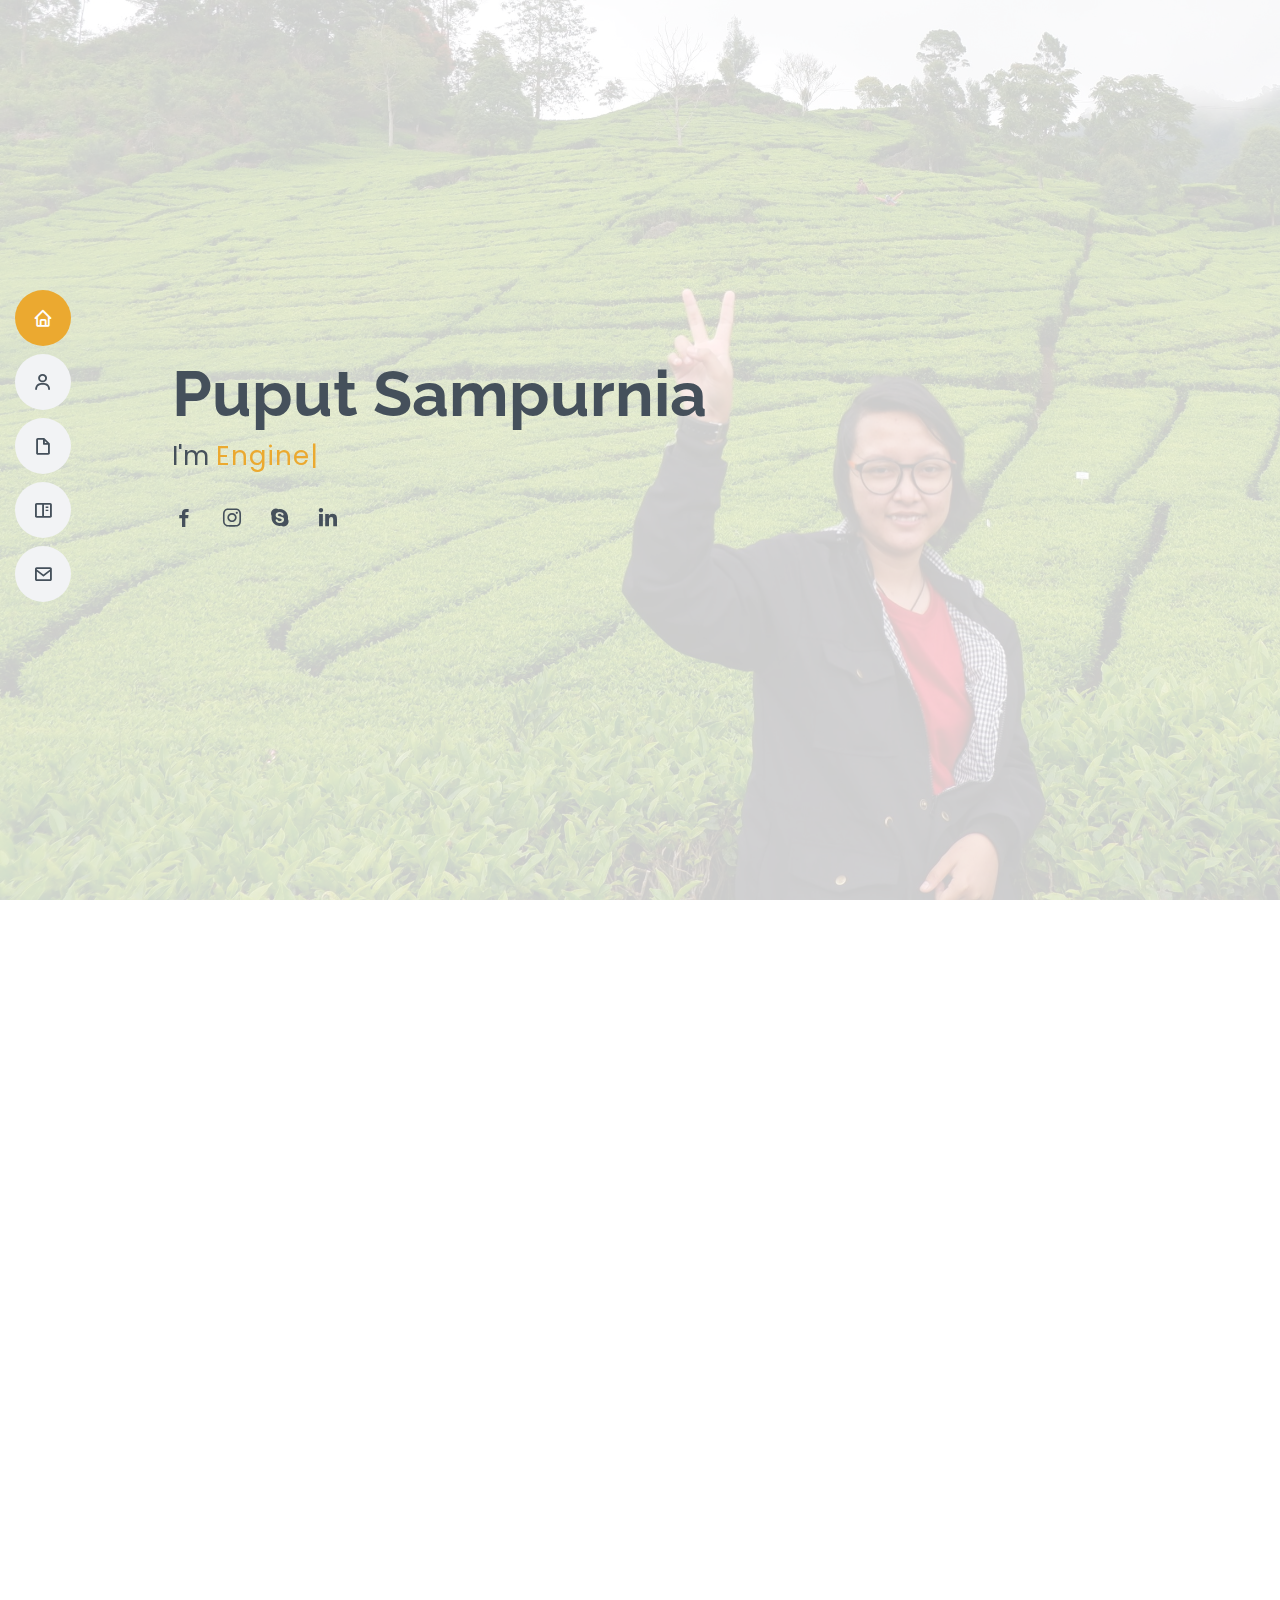
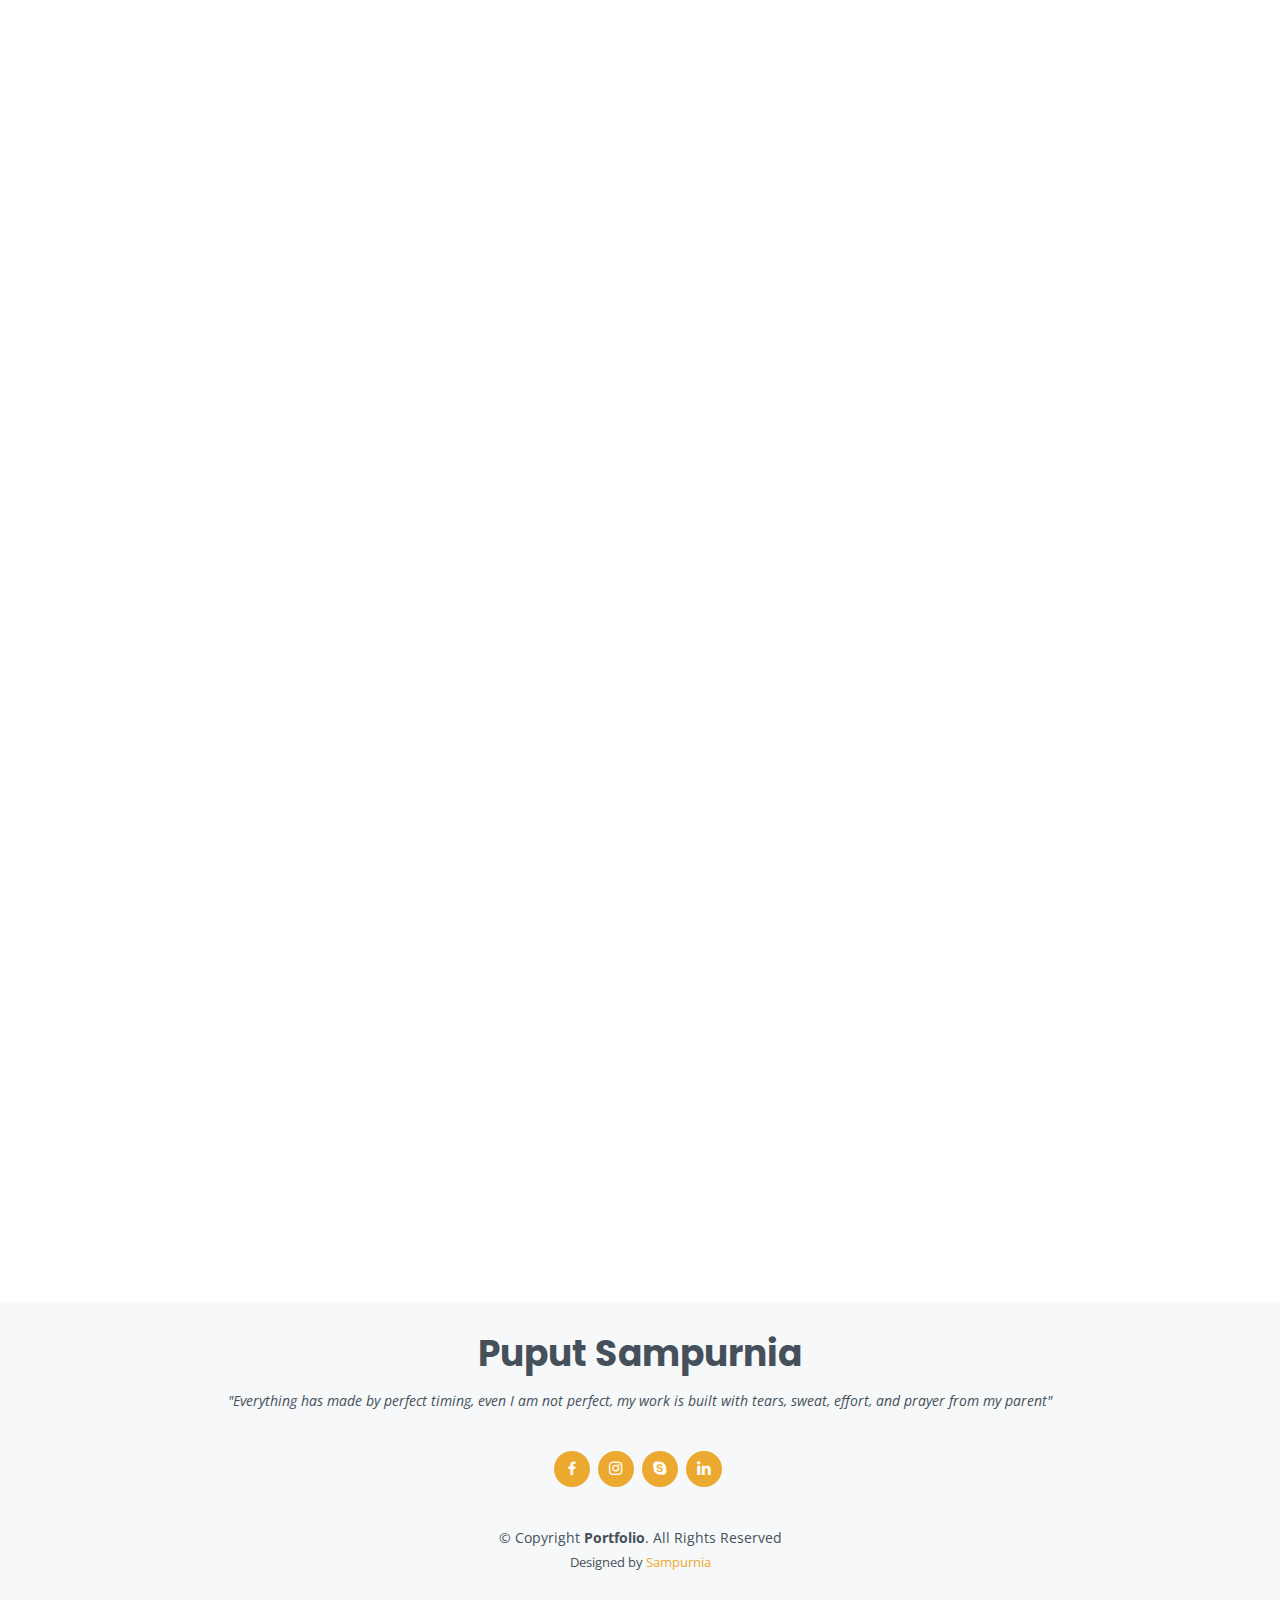
==== commit 28e66f51: "kelima" ====
--- a/index.html
+++ b/index.html
@@ -87,8 +87,10 @@
           <div class="col-lg-8 pt-4 pt-lg-0 content">
             <h3>Profile</h3>
             <p class="fst-italic">
-              I have a curiosity about everything, that's why I have a passion for exploring new places.
-              For me, traveling can help to find new things such as new experiences, new friends, and of course new inspiration.
+          Traveler with engineering skills, Innovative and deadline-driven with 3+ years of experience in Electrical Engineering.
+          Have more than 2 Years experience in All kind of Power Plant also Instrument Control such as PLC, SCADA, DCS, Programming C,
+          C++, C# and Electrical Design in ETAP, EPLAN.
+          I can do both in Engineering or Entertainment things such as Photography, Videography & Tour Leader.
             </p>
             <div class="row">
               <div class="col-lg-6">
@@ -101,7 +103,7 @@
               </div>
               <div class="col-lg-6">
                 <ul>
-                  <li><i class="bi bi-chevron-right"></i> <strong>Age:</strong> <span>23</span></li>
+                  <li><i class="bi bi-chevron-right"></i> <strong>Age:</strong> <span>24</span></li>
                   <li><i class="bi bi-chevron-right"></i> <strong>Degree:</strong> <span>Bachelor</span></li>
                   <li><i class="bi bi-chevron-right"></i> <strong>PhEmailone:</strong> <span>sampurnia@gmail.com</span></li>
                   <li><i class="bi bi-chevron-right"></i> <strong>Freelance:</strong> <span>Available</span></li>
@@ -109,7 +111,7 @@
               </div>
             </div>
             <p>
-              Once man said "One day you'll leave this world behind, so live a life you will remember".
+              For me, traveling can help to find new things such as new experiences, new friends, and of course new inspiration.
             </p>
           </div>
         </div>
@@ -254,7 +256,7 @@
               <h4>Puput Sampurnia</h4>
               <p><em>Innovative and deadline-driven with 3+ years of experience on Electrical Engineering.</em></p>
               <ul>
-                <li>Rogojampi, Banyuwangi, East Java</li>
+                <li>Kawasan Industri Jatake, Tangerang, Banten</li>
                 <li>(+62)823 3139 6810</li>
                 <li>sampurnia@gmail.com</li>
               </ul>
@@ -311,16 +313,31 @@
            
             <h3 class="resume-title">Workship Experience</h3>
             <div class="resume-item">
+              <h4>QA & QC Engineer</h4>
+              <h5>PT. EGA Tekelindo Prima</h5>
+              <h5>July, 2022 - Present</h5>
+              <p><em>Kawasan Industri Jatake, Tangerang, Banten </em></p>
+              <ul>
+                <li>Testing and made a test review of medium panel 20kV, the test are about Visual Inspection, System Control,
+                  Contact Resistance, High Voltage Test, Ratio CT & VT, Mega Ohm Meter test.
+                  There are 5 type of panel : PBC, PBL, PBF, Cakra, Cakra-2000,
+                  the difference between 5 type of panel is in the PMT(Circuit Breaker).
+                  </li>
+                  <li> QA : make a new SOP/IK also Review Procedure</li>
+                  <li>QC :Executor also Analyst in QC Incoming & QC Outgoing</li>
+              </ul>
+            </div>
+            <div class="resume-item">
               <h4>Electrical Engineering Specialist(Electrical Supervisor)</h4>
               <h5>PT. Tirta Investama(Danone Aqua)</h5>
-              <h5>August, 2021 - Nov, 2021</h5>
+              <h5>August, 2021 - June, 2022</h5>
               <p><em>Singojuruh, Banyuwangi, East Java </em></p>
               <ul>
-                <li>Position Level as Electrical Supervisor Handling Electrical
-                  at Building Facility Utility</li>
-                  <li>First Project : Rejector Reverse Carton</li>
-                  <li>Second Project : Comply 100% Sawage Treatment Plant</li>
-                  <li>Third Project : Backup Manajement System Banyuwangi Plant</li>
+                <li>Position Level as Electrical Supervisor at Building, Facility, Utility
+                  also supporting Automation and Industrial IT&OT Danone Aqua Banyuwangi Plant.</li>
+                  <li>Building : Civil Works, Pedestrian</li>
+                  <li>Facility : Server Area, Internet, Telephone, CCTV, access door, HVAC, Fire Fighting & Hydrant, Well Pump</li>
+                  <li>Utility : Compressors, Chillers, 20kV, Trafo, Genset, Solar Panel, WWTP, STP</li>
               </ul>
             </div>
             <div class="resume-item">
@@ -587,7 +604,7 @@
   <footer id="footer">
     <div class="container">
       <h3>Puput Sampurnia</h3>
-      <p>"Go venture far beyond the shores, Don't forsake this life of yours, I'll guide you home, no matter where you are"</p>
+      <p>"Everything has made by perfect timing, even I am not perfect, my work is built with tears, sweat, effort, and prayer from my parent"</p>
       <div class="social-links">
         <a href="https://www.facebook.com/sampurnia/" class="facebook"><i class="bx bxl-facebook"></i></a>
         <a href="https://www.instagram.com/sampurnia/" class="instagram"><i class="bx bxl-instagram"></i></a>
